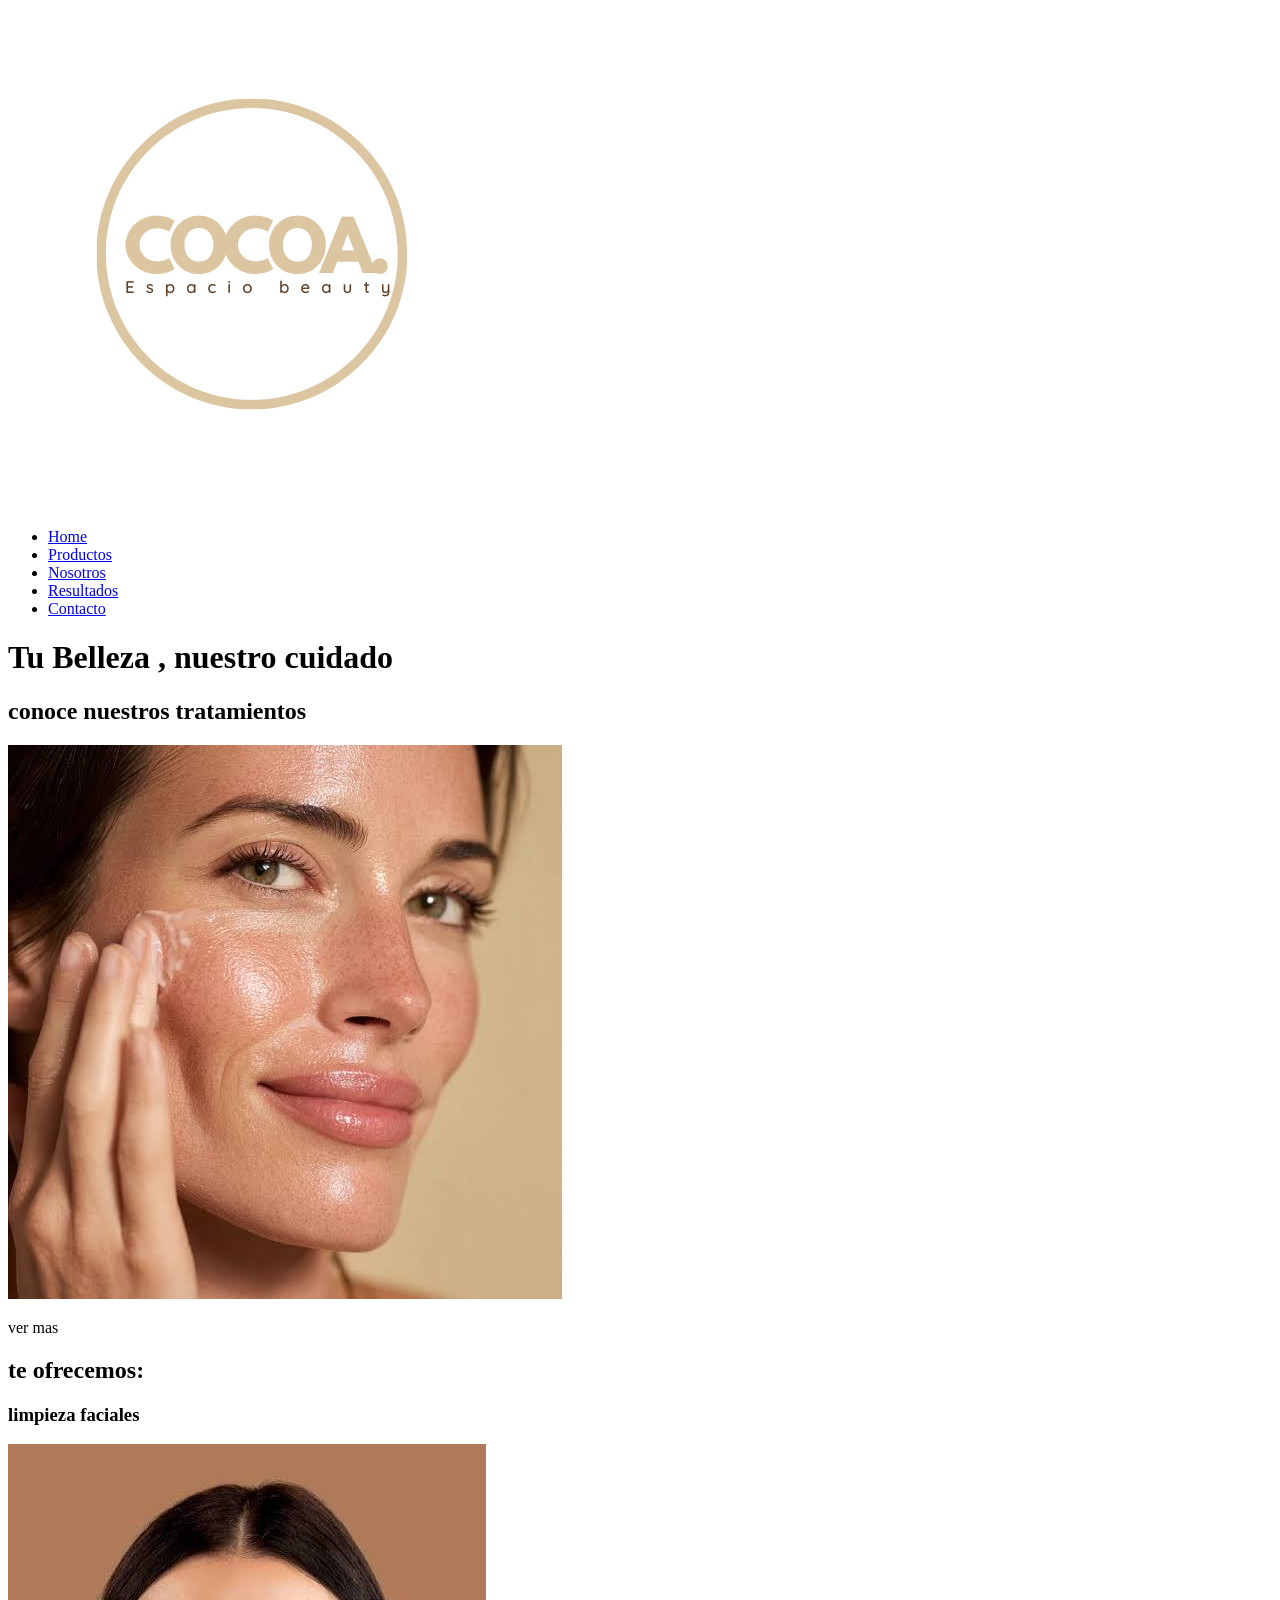
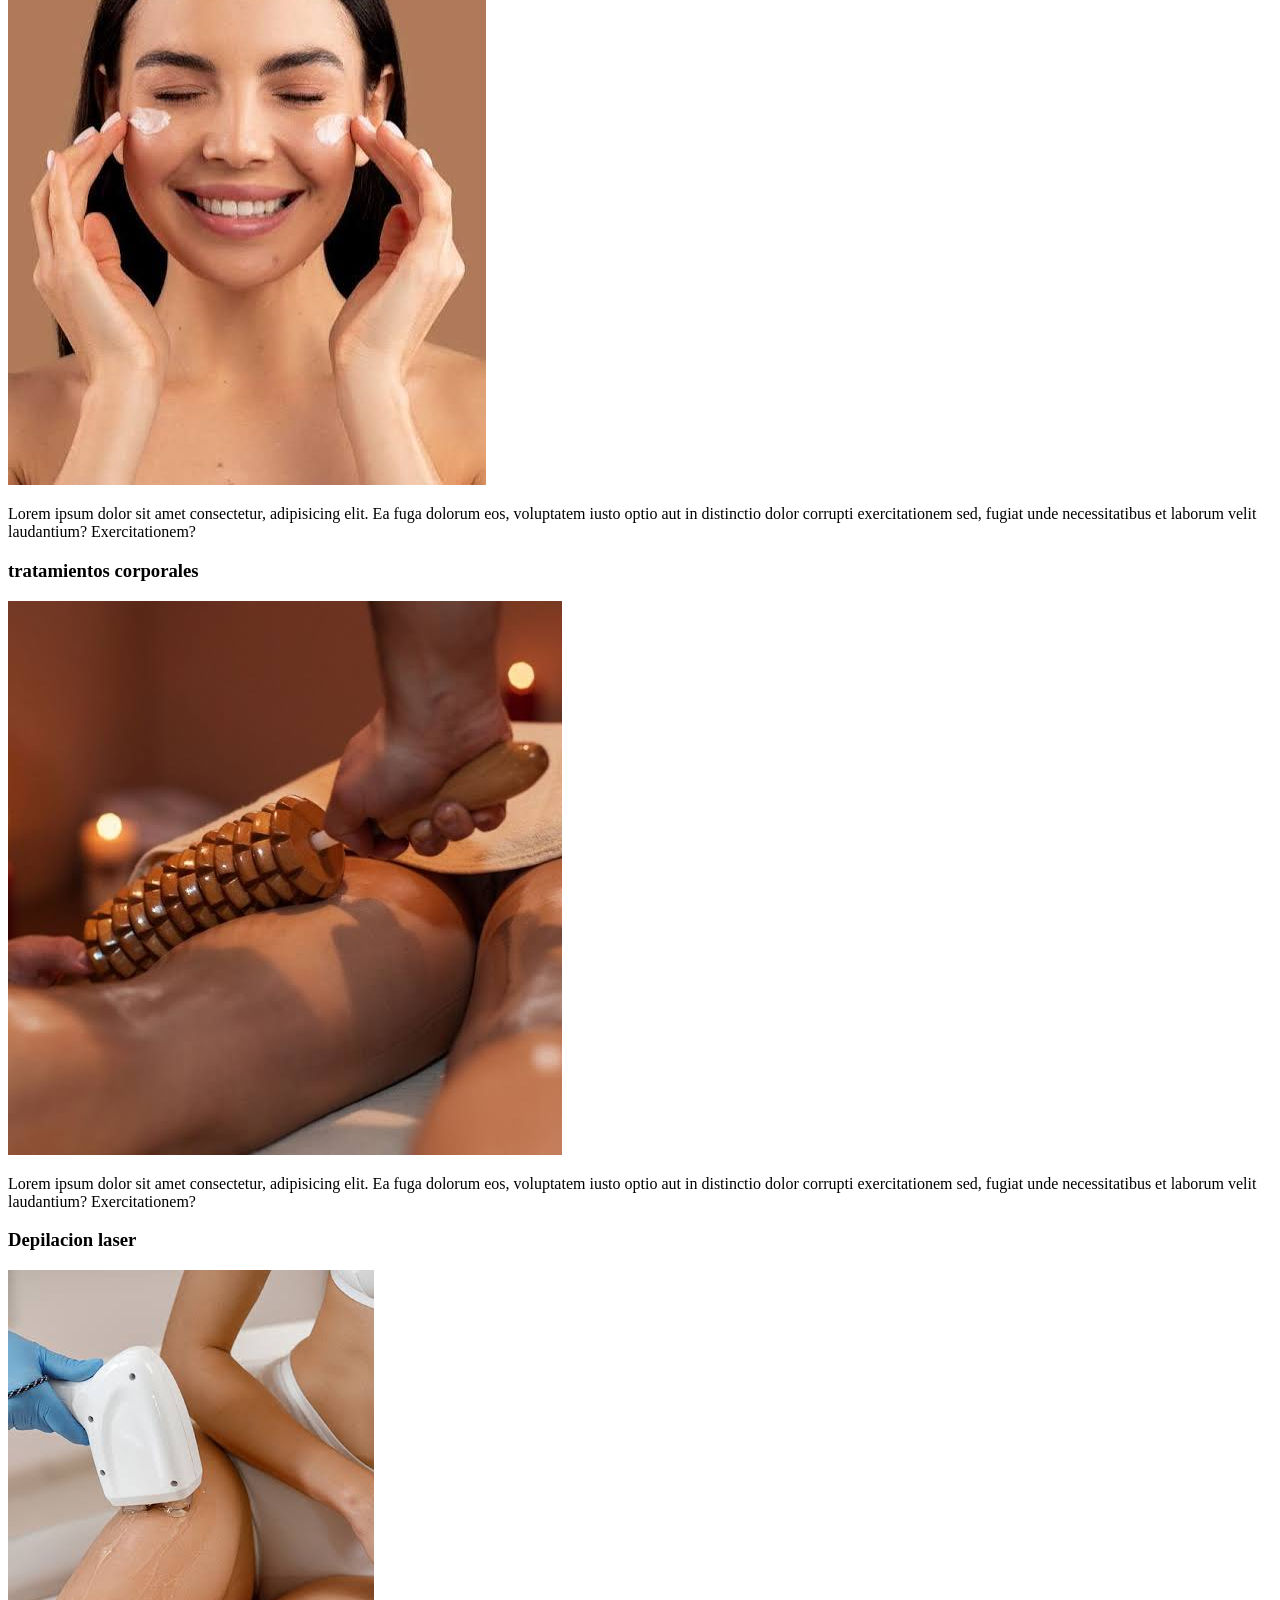
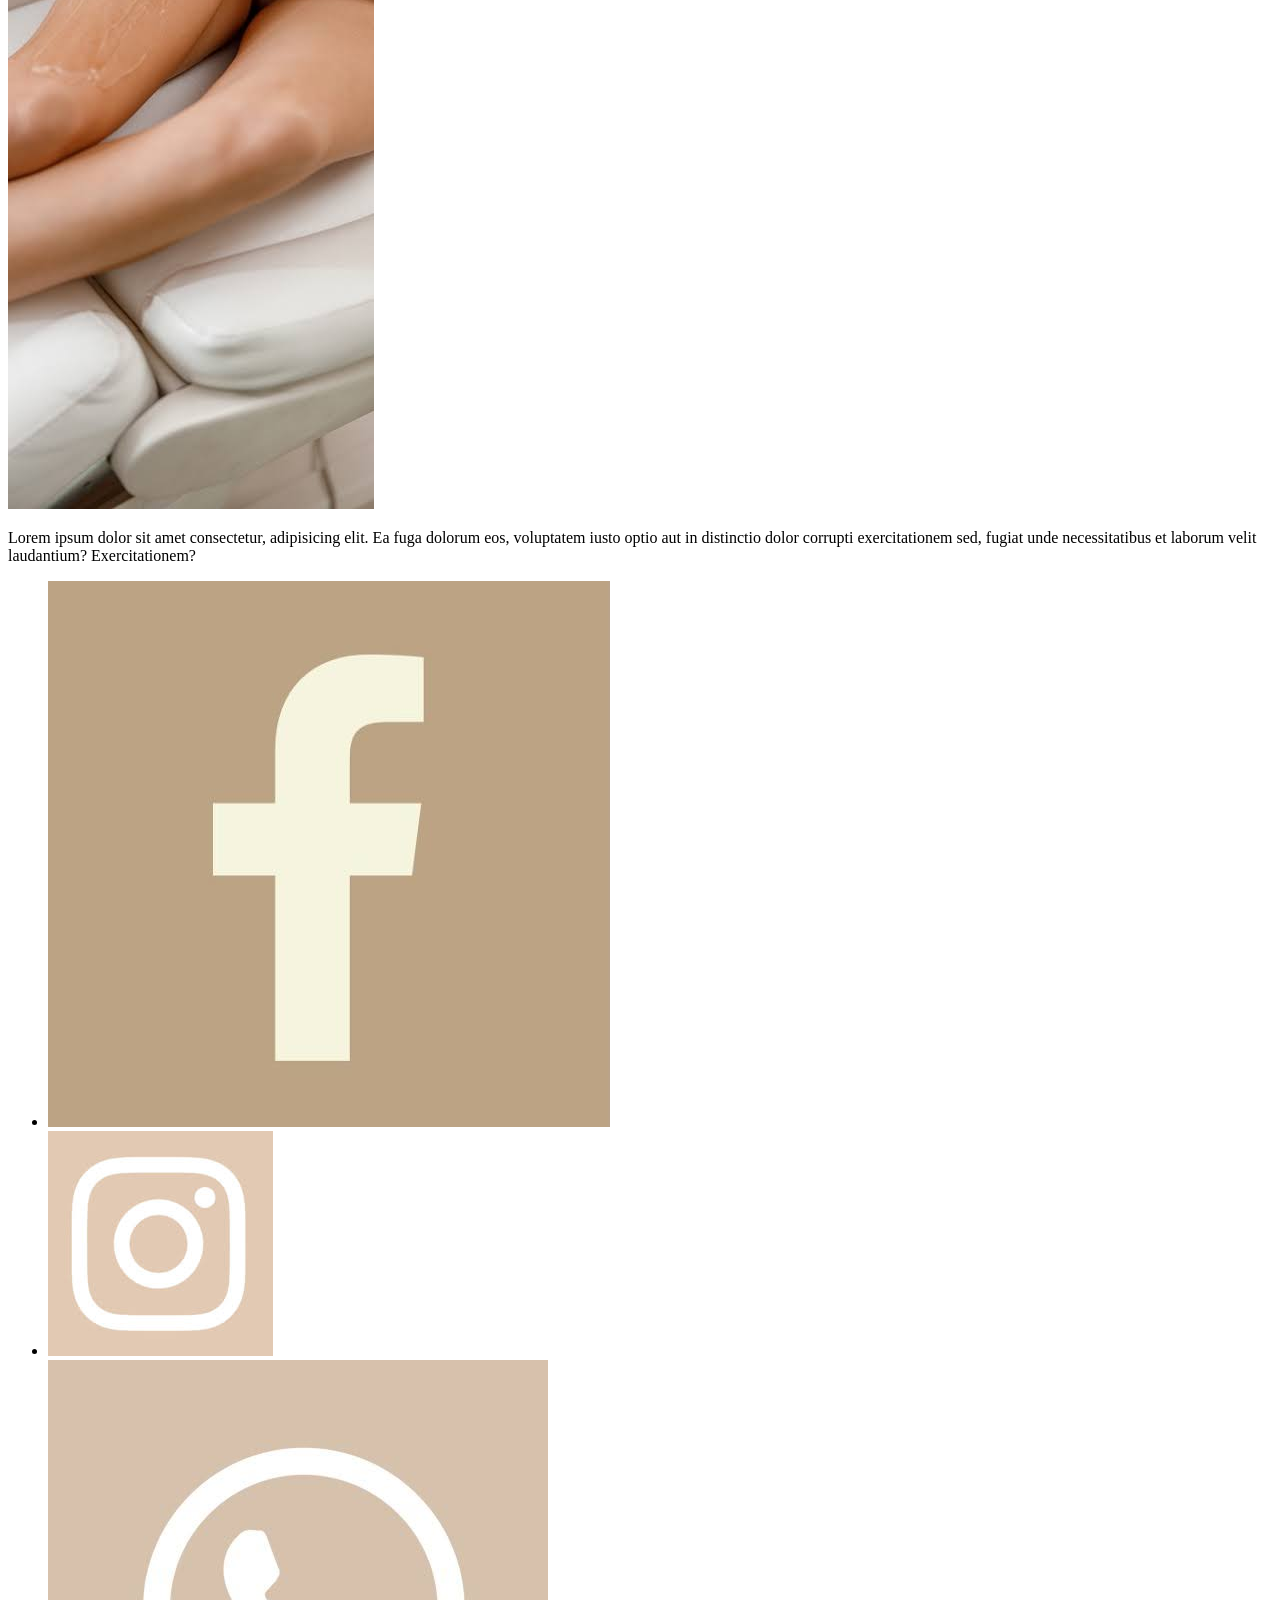
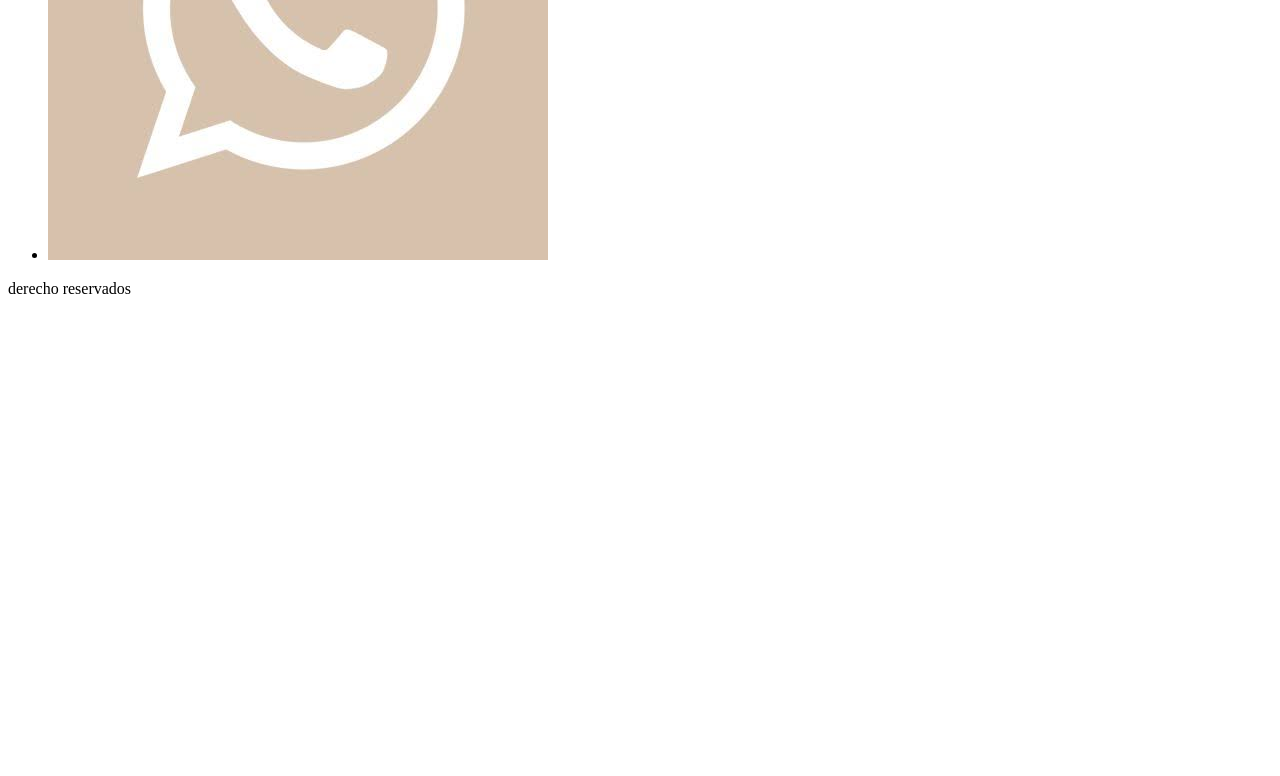
==== index.html @ 73ddf70e "Add files via upload" ====
<!DOCTYPE html>
<html lang="es">

<head>
    <meta charset="UTF-8">
    <meta name="viewport" content="width=device-width, initial-scale=1.0">

    <title>Cocoa Beauty</title>
</head>

<body>
    <!..ENCABEZADO..>
        <HEader>
            <img src="./ASSETS/Black And White Aesthetic Minimalist Modern Simple Typography Coconut Cosmetics Logo.png"
                alt="logo de cocoa beauty " srcset="">

        </HEader>
        <nav>

            <ul>
                <li>
                    <a href="#">Home</a>
                </li>
                <li>
                    <a href="./Pages/productos.html">Productos</a>
                </li>
                <li>
                    <a href="./Pages/nosotros.html">Nosotros</a>
                </li>
                <li>
                    <a href="./Pages/resultados.html">Resultados</a>
                </li>
                <li>
                    <a href="./Pages/contacto.html">Contacto</a>
                </li>

            </ul>
        </nav>
        <!..CUERPO..>
            <MAin></MAin>
            <H1>Tu Belleza , nuestro cuidado</H1>
            <section></section>
            <h2>conoce nuestros tratamientos</h2>
            <img src="./ASSETS/facial.jfif" alt="facial">
            <p> ver mas </p>

            <section>

            </section>
            <h2> te ofrecemos: </h2>
            <article>
                <h3>limpieza faciales</h3>
                <img src="./ASSETS/tratamiento facial.jfif" alt="tratamiento facial">
                <p>Lorem ipsum dolor sit amet consectetur, adipisicing elit. Ea fuga dolorum eos, voluptatem iusto optio
                    aut in distinctio dolor corrupti exercitationem sed, fugiat unde necessitatibus et laborum velit
                    laudantium? Exercitationem?</p>
            </article>
            <h3>tratamientos corporales</h3>
            <img src="./ASSETS/madero.jfif" alt="Maderoterapia">
            <p>Lorem ipsum dolor sit amet consectetur, adipisicing elit. Ea fuga dolorum eos, voluptatem iusto optio aut
                in distinctio dolor corrupti exercitationem sed, fugiat unde necessitatibus et laborum velit laudantium?
                Exercitationem?</p>
            <article>
                <h3>Depilacion laser</h3>
                <img src="./ASSETS/depilacion.jfif" alt="">
                <p>Lorem ipsum dolor sit amet consectetur, adipisicing elit. Ea fuga dolorum eos, voluptatem iusto optio
                    aut in distinctio dolor corrupti exercitationem sed, fugiat unde necessitatibus et laborum velit
                    laudantium? Exercitationem?</p>
            </article>

            <article>

            </article>
            <section>

            </section>


            <!..PIE DE PAGINA..>
                <FOOter>
                    <ul>
                        <li>
                            <a href="https://www.facebook.com/p/Cocoa-espacio-beauty-100088062690036/"
                                target="_blank"><img src="./ASSETS/facebook logo.jfif" alt="logo de facebook"></a>
                        </li>
                        <li>
                            <a href="https://www.instagram.com/cocoabeautyba/" target="_blank"><img
                                    src="./ASSETS/INSTAGRAM.jfif" alt="logo de instagram"></a>
                        </li>
                        <li>
                            <a href="https://api.whatsapp.com/send/?phone=541123953295&text=%C2%A1Hola%21+vi+tu+p%C3%A1gina+de+AgendaPro+y+me+gustar%C3%ADa+resolver+algunas+dudas&type=phone_number&app_absent=0"
                                target="_blank"><img src="./ASSETS/WHATSAPP.jfif" alt="logo de whatsapp"></a>
                        </li>

                    </ul>
                    <p>derecho reservados</p>

                    <iframe
                        src="https://www.google.com/maps/embed?pb=!1m18!1m12!1m3!1d4644.755443790853!2d-58.39610878979705!3d-34.595611823129545!2m3!1f0!2f0!3f0!3m2!1i1024!2i768!4f13.1!3m3!1m2!1s0x95bcb50823088ec7%3A0x345effcb5f6a7fc6!2sCocoa%20espacio%20beauty!5e0!3m2!1ses!2sar!4v1793889601409!5m2!1ses!2sar"
                        width="600" height="450" style="border:0;" allowfullscreen="" loading="lazy"
                        referrerpolicy="strict-origin-when-cross-origin"></iframe>
                </FOOter>
</body>

</html>
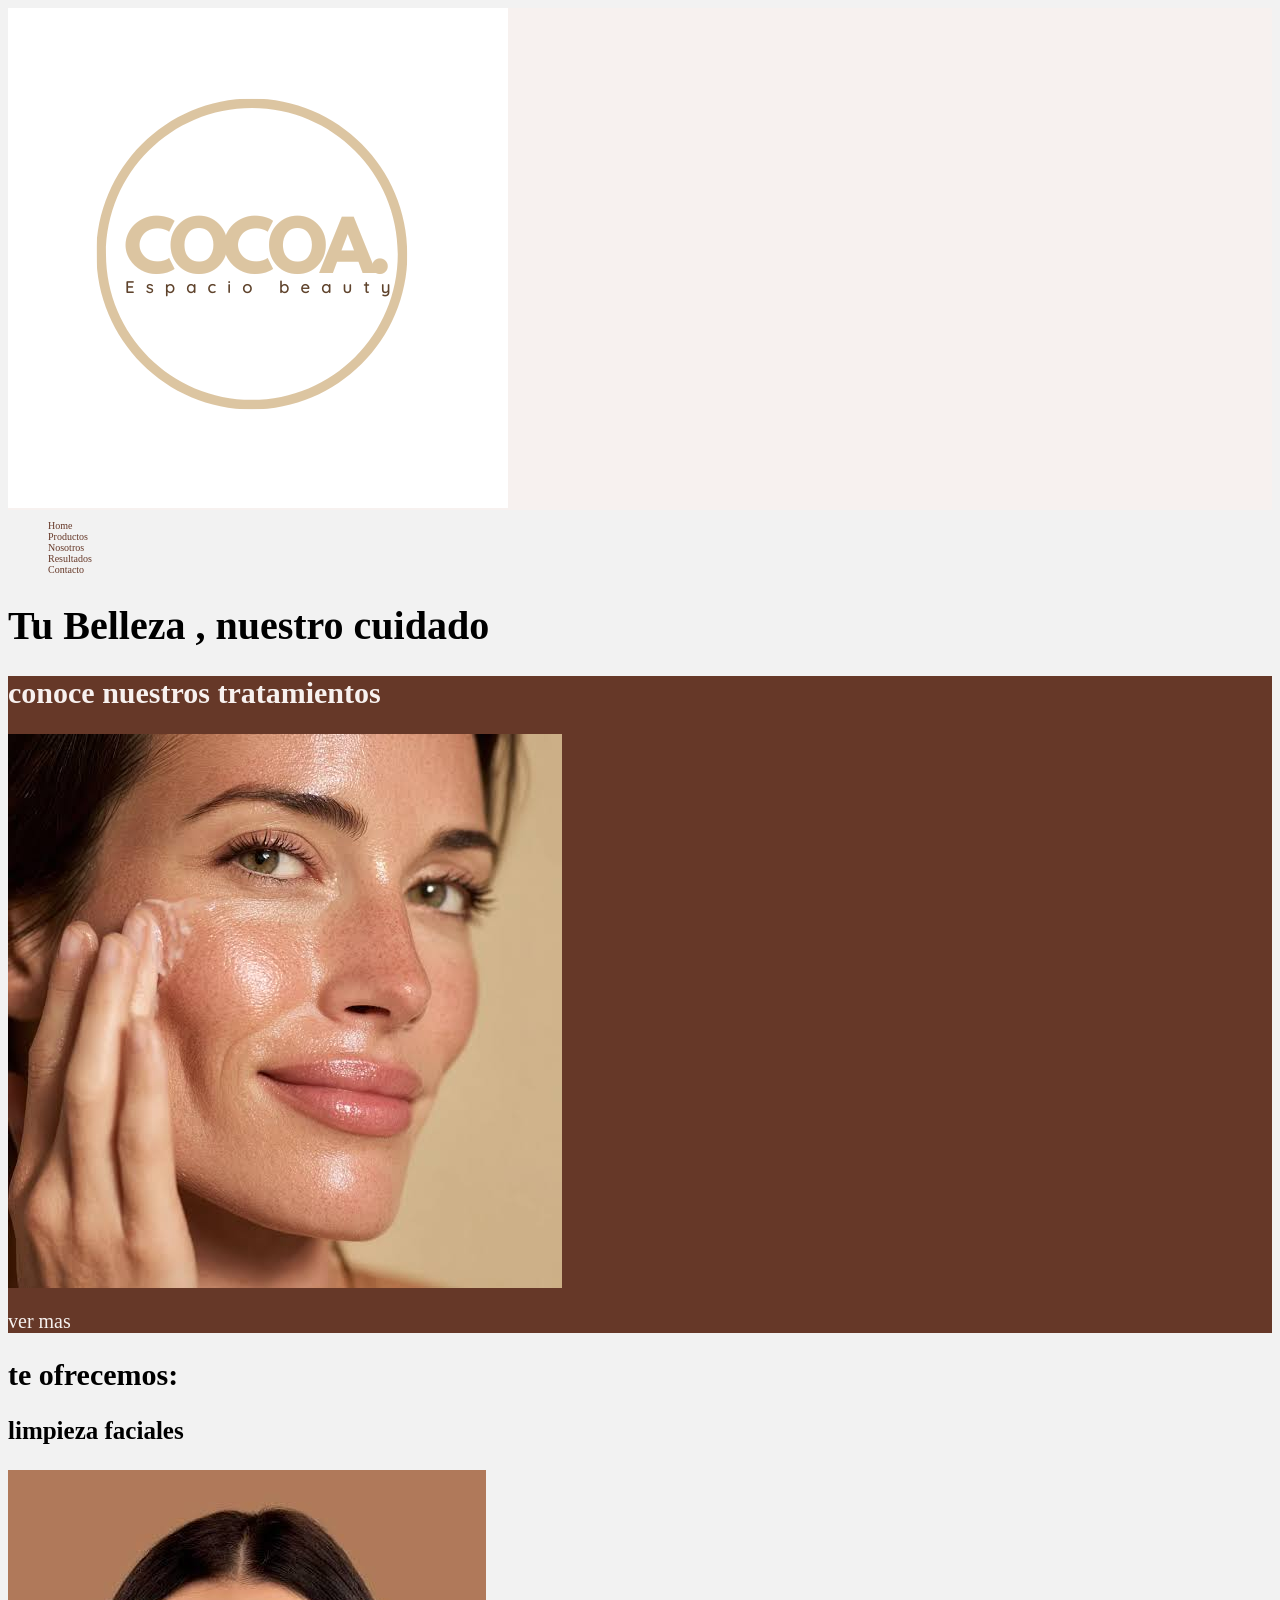
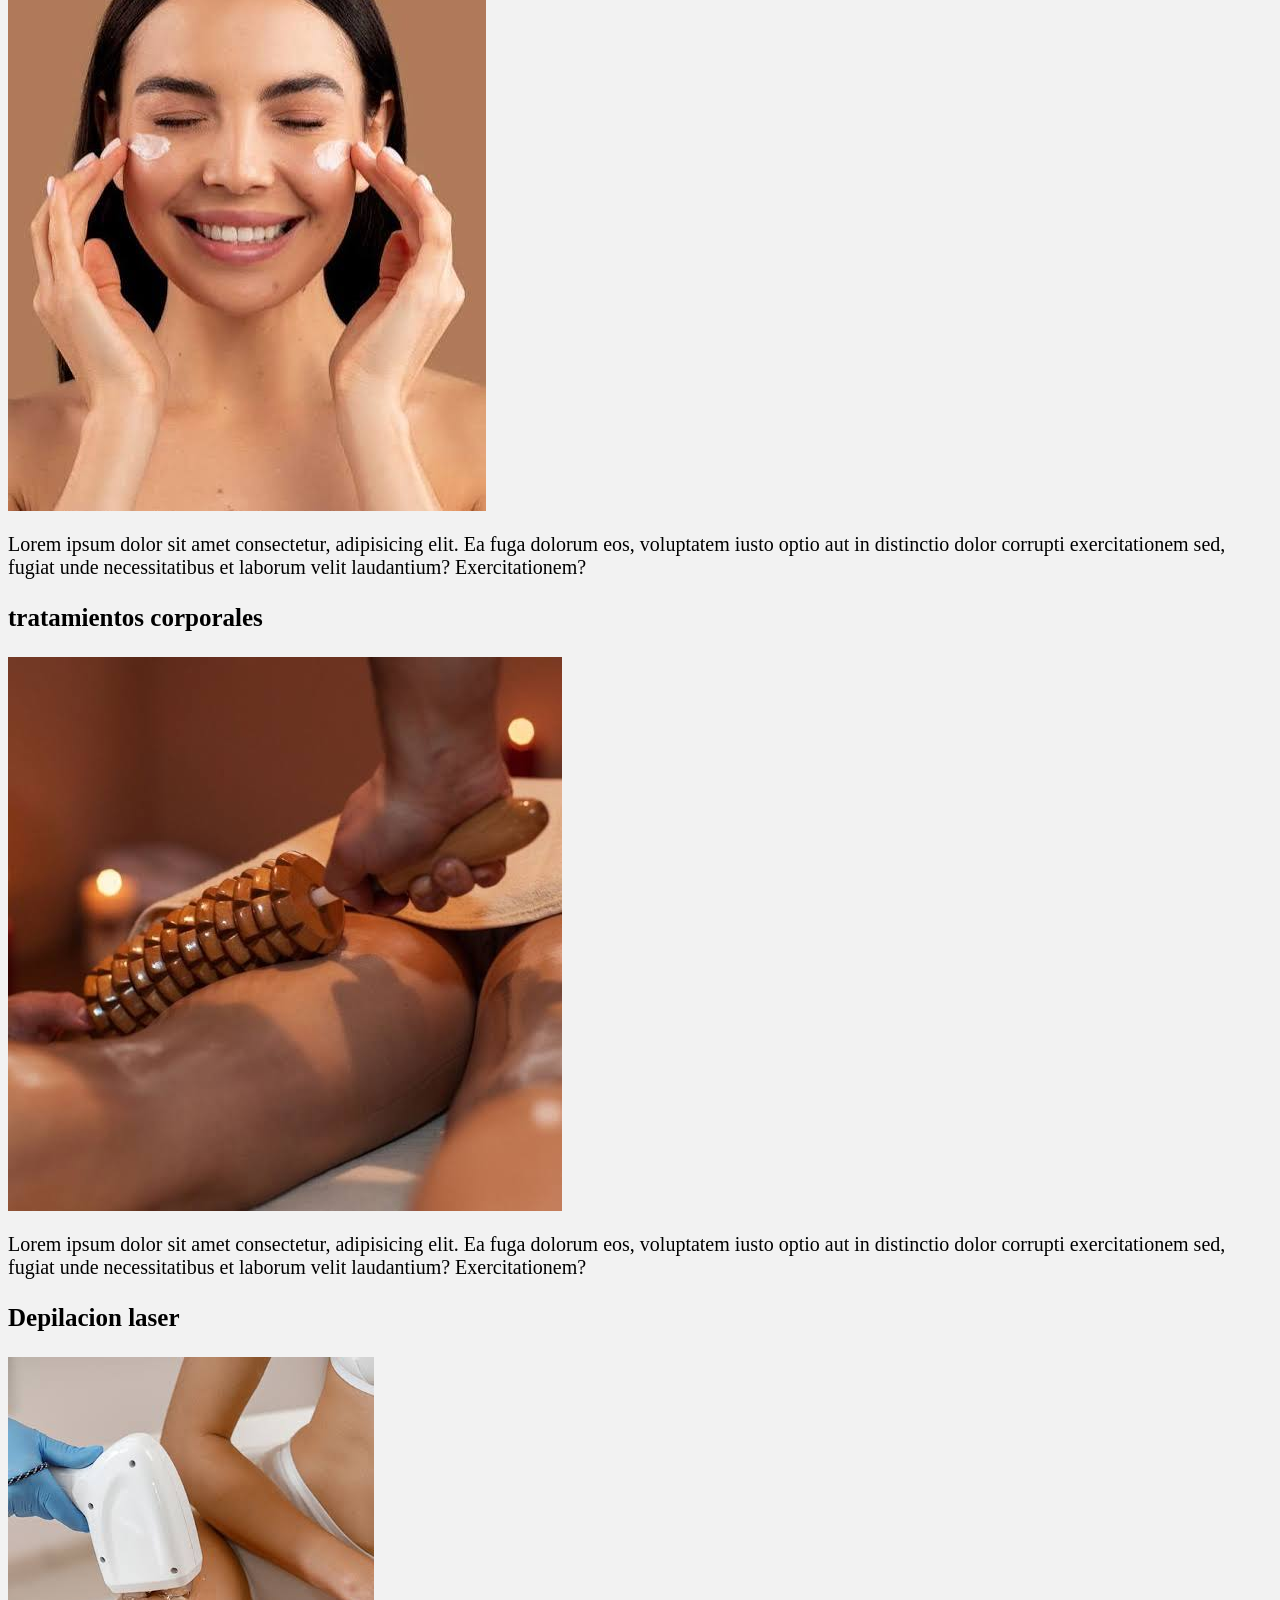
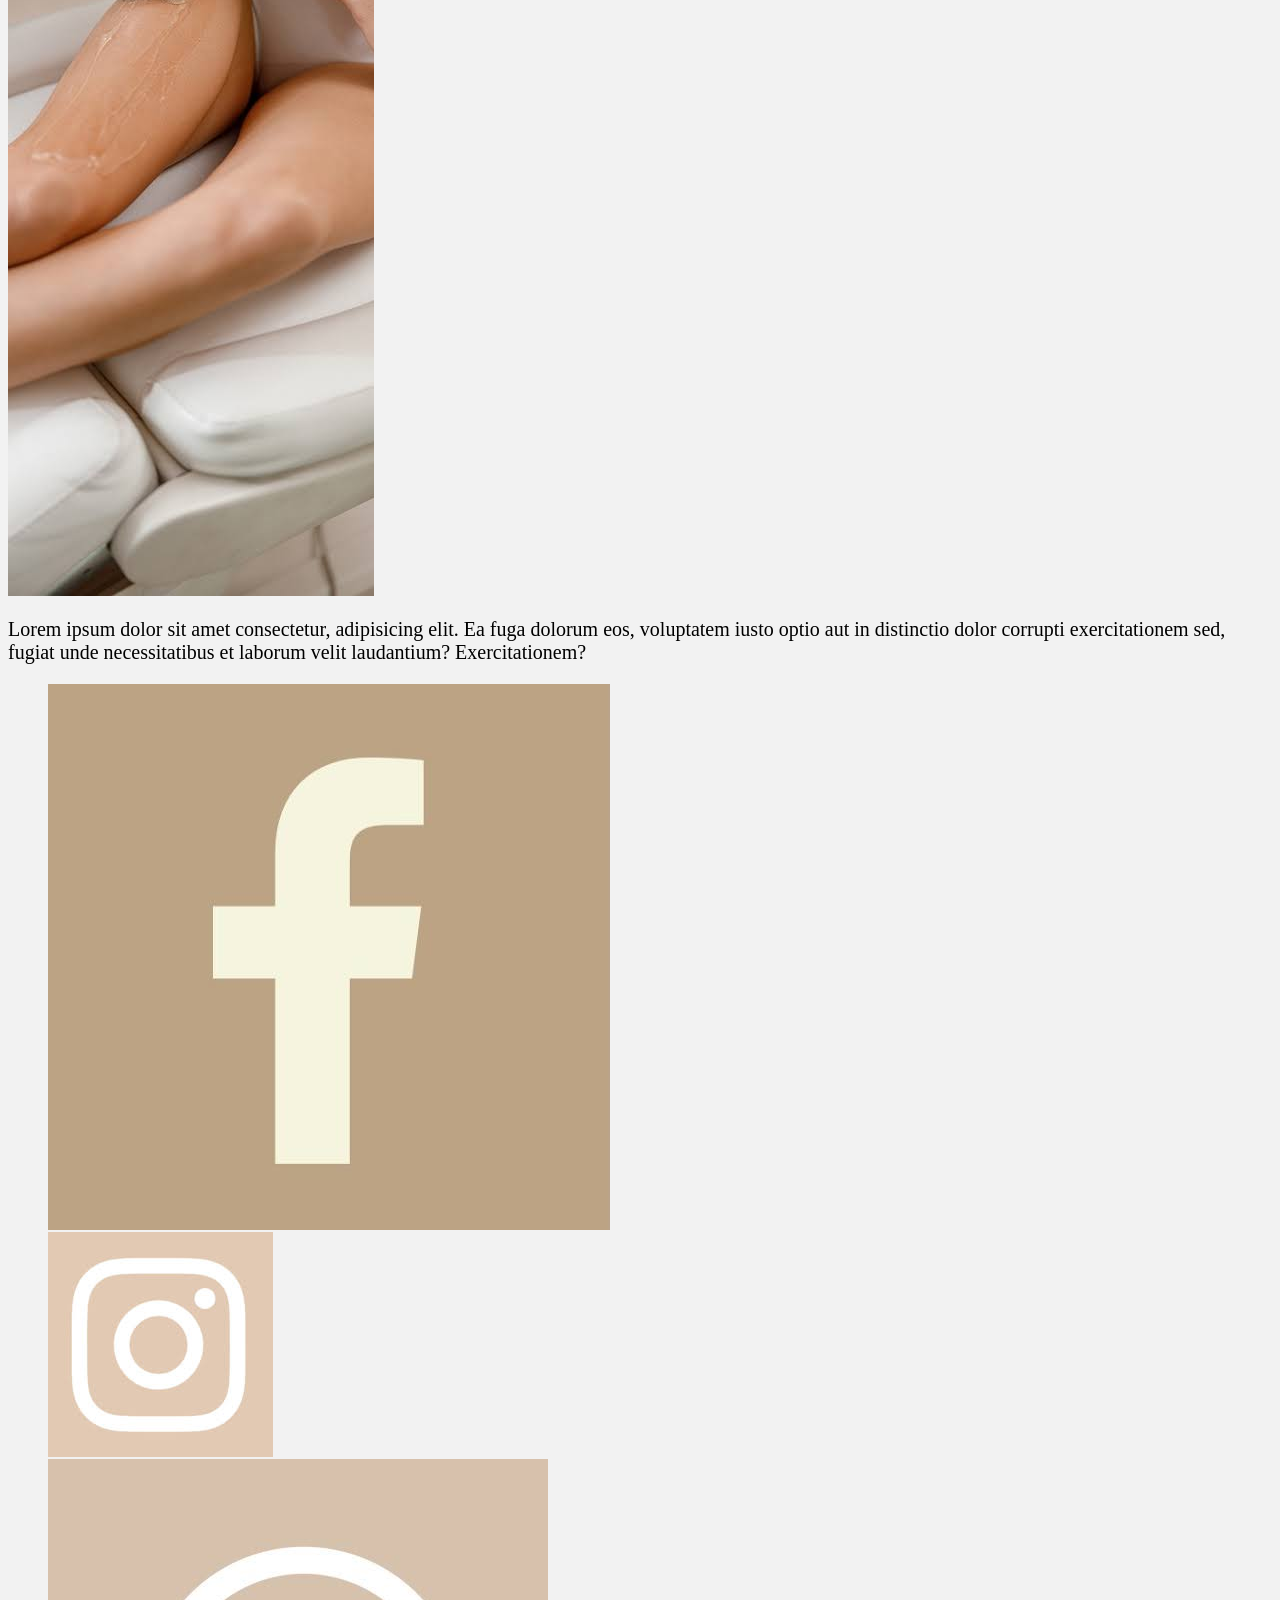
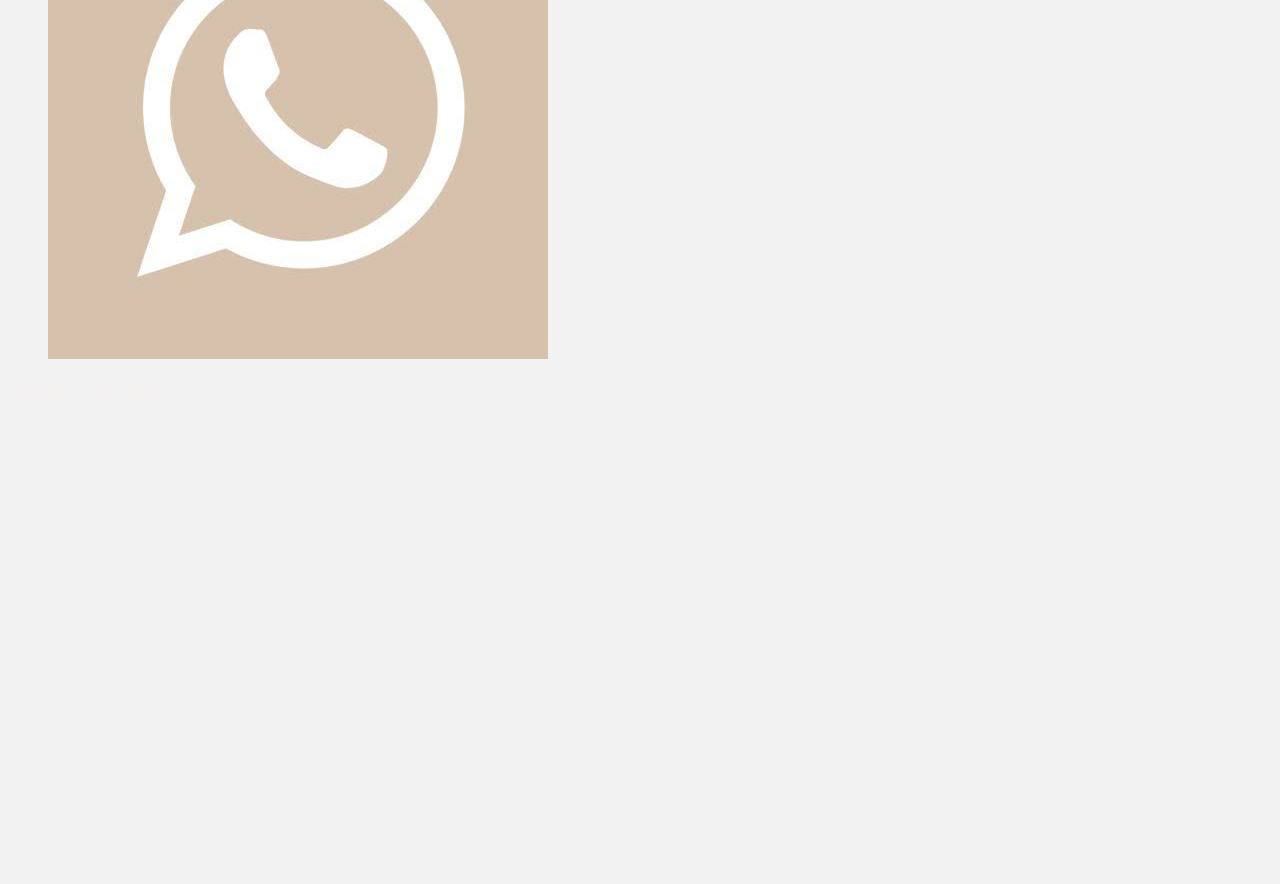
==== commit e7a007bd: "Add files via upload" ====
--- a/index.html
+++ b/index.html
@@ -4,7 +4,7 @@
 <head>
     <meta charset="UTF-8">
     <meta name="viewport" content="width=device-width, initial-scale=1.0">
-
+    <link rel="stylesheet" href="./styles/styles.css">
     <title>Cocoa Beauty</title>
 </head>
 
@@ -39,12 +39,13 @@
         <!..CUERPO..>
             <MAin></MAin>
             <H1>Tu Belleza , nuestro cuidado</H1>
-            <section></section>
-            <h2>conoce nuestros tratamientos</h2>
-            <img src="./ASSETS/facial.jfif" alt="facial">
-            <p> ver mas </p>
+            <section class="sectionimpar">
 
-            <section>
+                <h2>conoce nuestros tratamientos</h2>
+                <img src="./ASSETS/facial.jfif" alt="facial">
+                <p> ver mas </p>
+            </section>
+
 
             </section>
             <h2> te ofrecemos: </h2>
--- a/styles/styles.css
+++ b/styles/styles.css
@@ -0,0 +1,84 @@
+@import url('https://fonts.googleapis.com/css2?family=Playfair+Display:ital,wght@0,400..900;1,400..900&family=Playwrite+IT+Trad:wght@100..400&display=swap');
+
+html {
+    font-size: 62.5%;
+
+}
+
+body {
+
+
+    background-color: #F2F2F2;
+
+}
+
+/* cambio de color de fondo */
+header {
+    background-color: #f7f1ef;
+
+}
+
+    {
+    h1,
+    h2,
+    h3,
+    h4,
+    h5,
+    h6
+    /* agregar tipografia*/
+    font-family: "Playfair Display" sans-serif;
+    list-style: none;
+
+}
+
+h1 {
+    font-size: 4rem;
+
+}
+
+h2 {
+    font-size: 3rem;
+
+}
+
+h3 {
+    font-size: 2.5rem;
+
+}
+
+ul {
+    /* cambiar bullets de la lista*/
+    list-style: none;
+}
+
+a {
+
+    color: #663828;
+    text-decoration: none;
+    font-family: "Playwrite IT Trad" sans-serif font-size: 2rem;
+
+}
+
+p {
+    font-family: "Playwrite IT Trad" sans-serif;
+    font-size: 2rem;
+}
+
+main {
+
+    background-color: #f7f1ef;
+    color: #A67153;
+}
+
+.sectionimpar {
+    background-color: #663828;
+    color: #f7f1ef;
+
+}
+
+footer {
+    background-color: #F2F2F2;
+    color: #f7f1ef;
+
+
+}
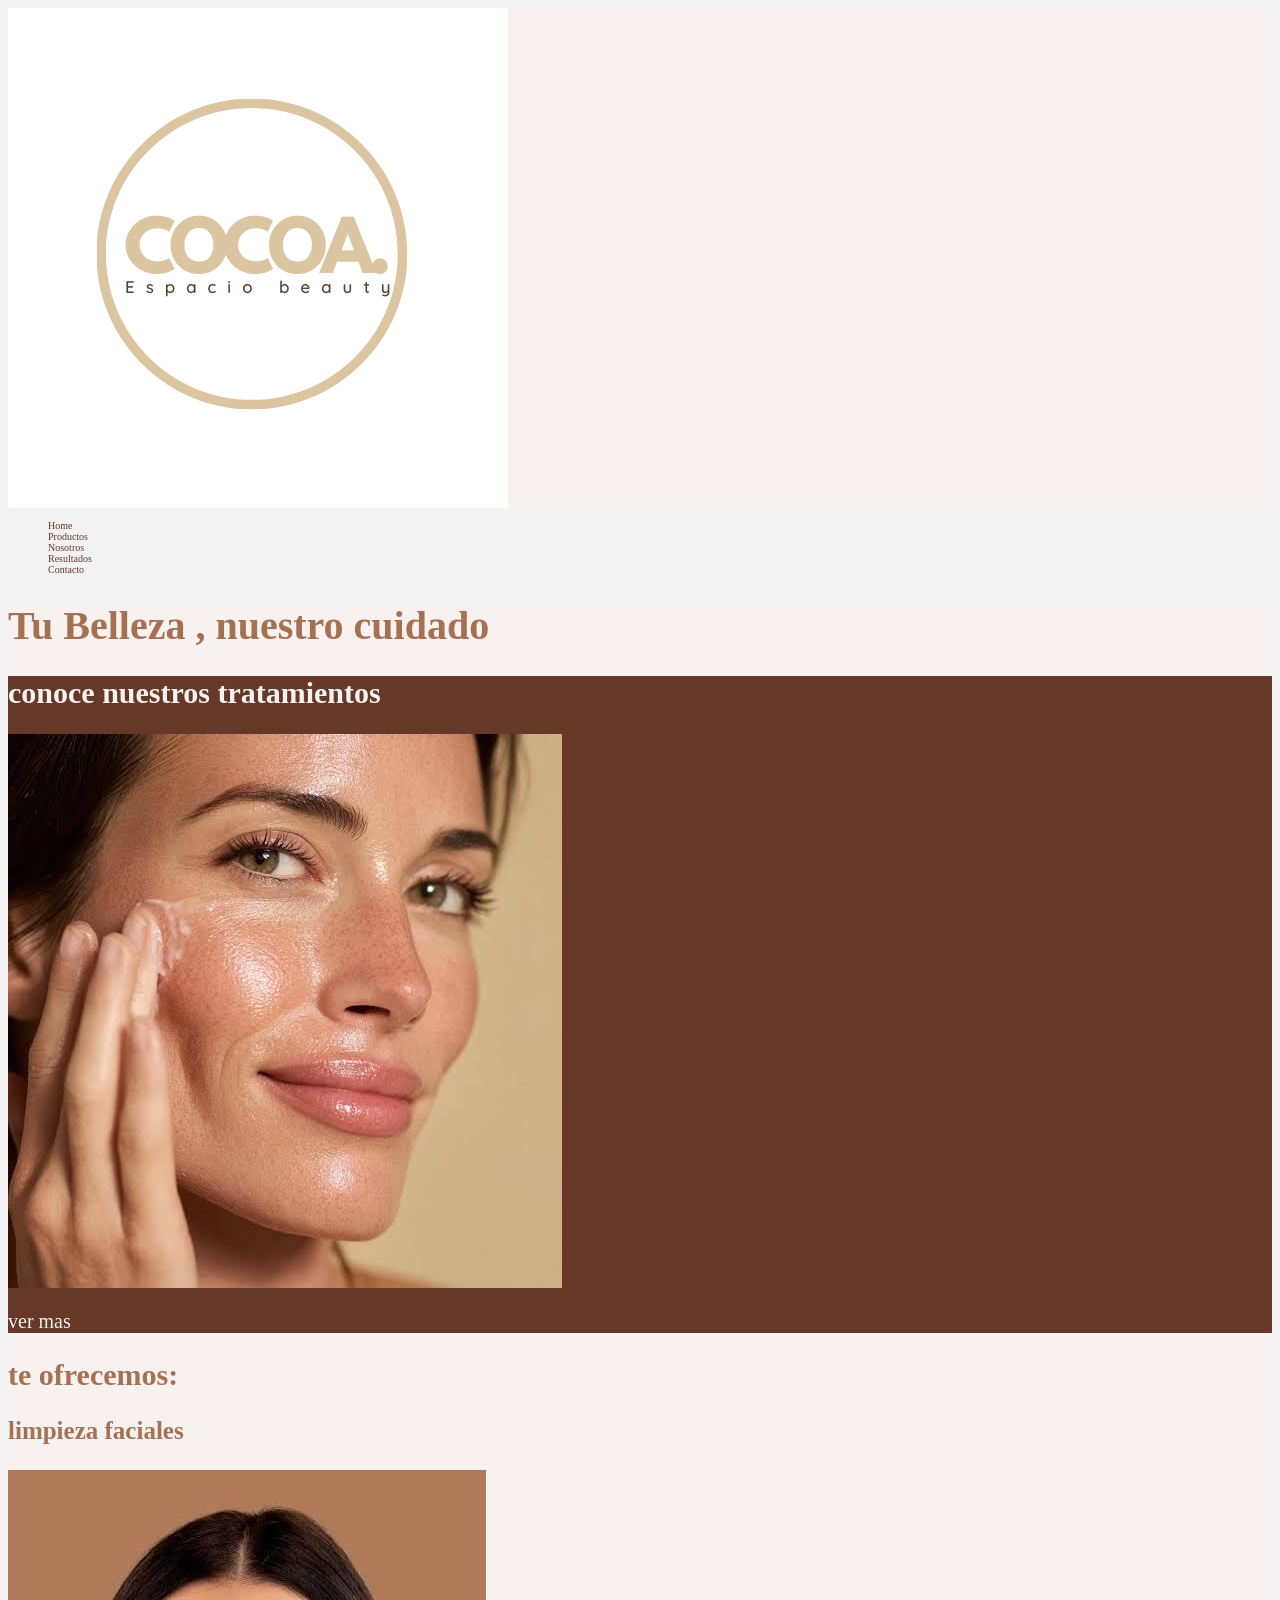
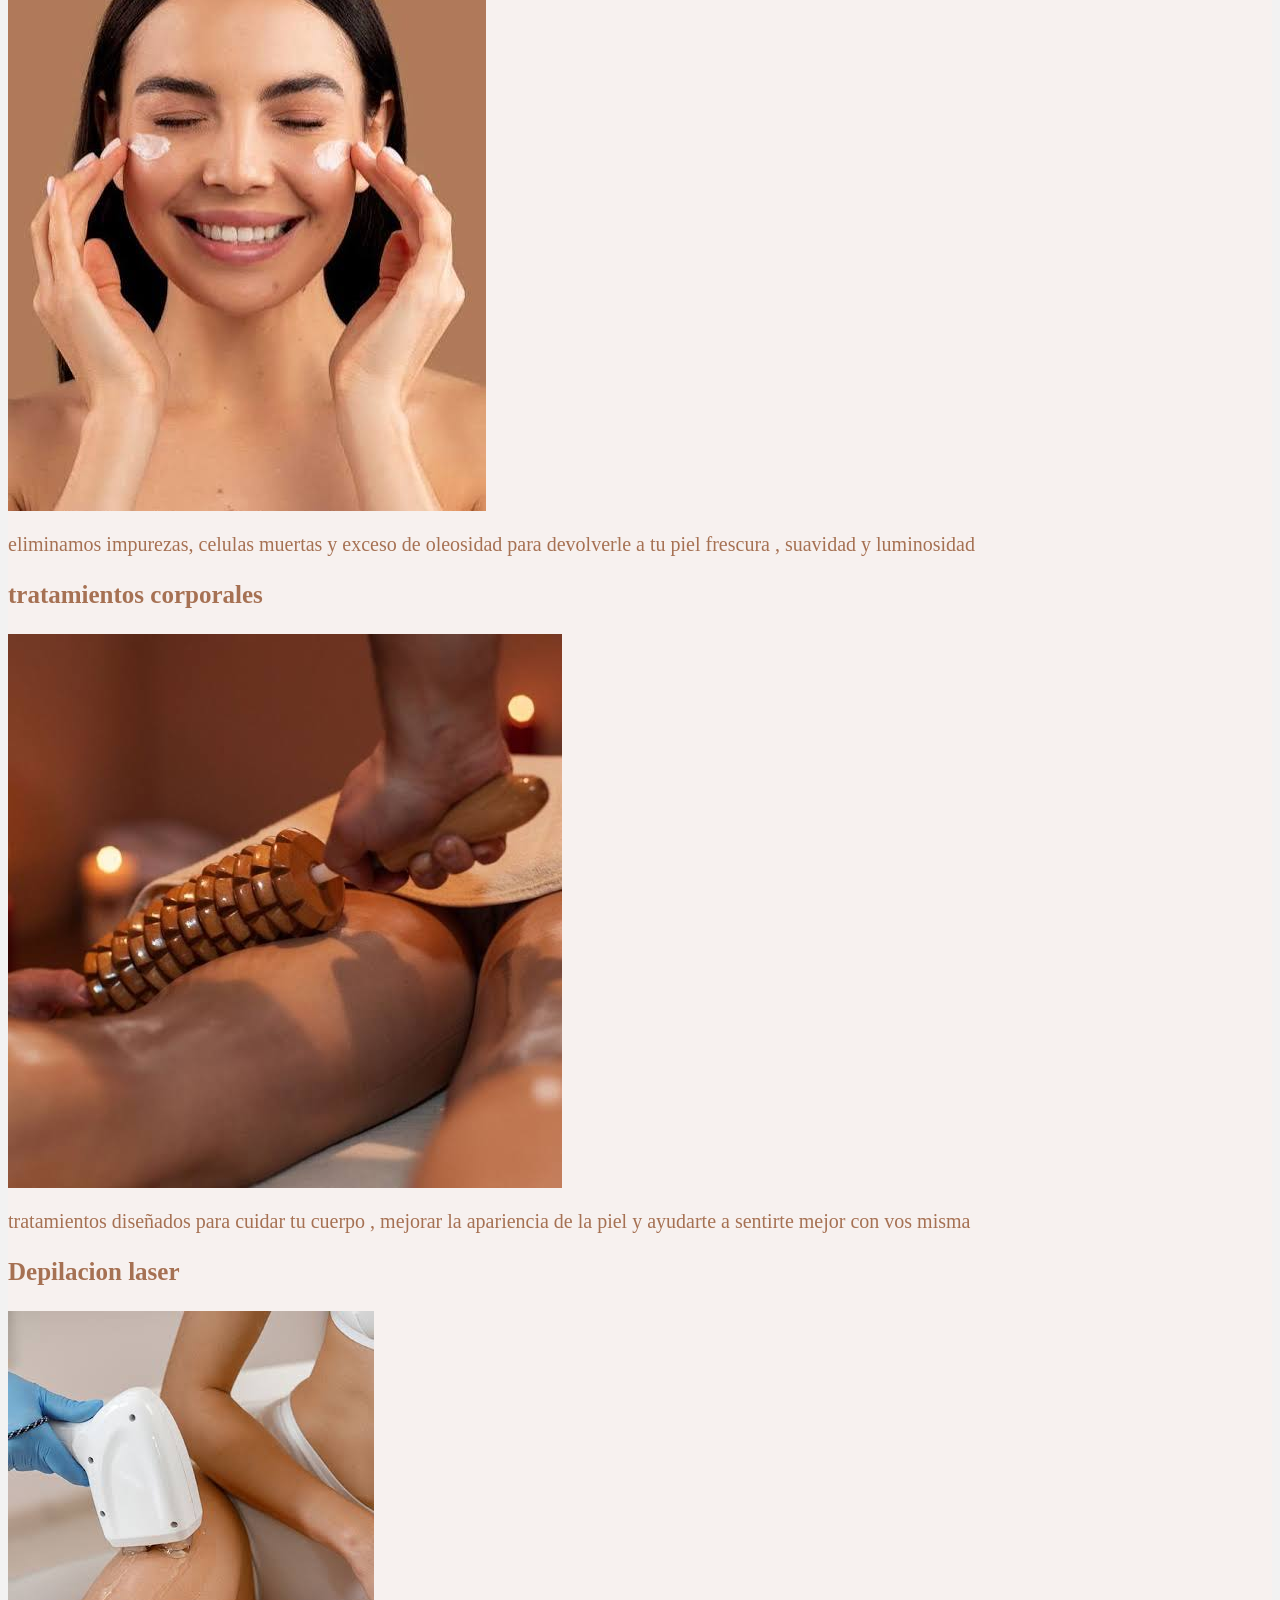
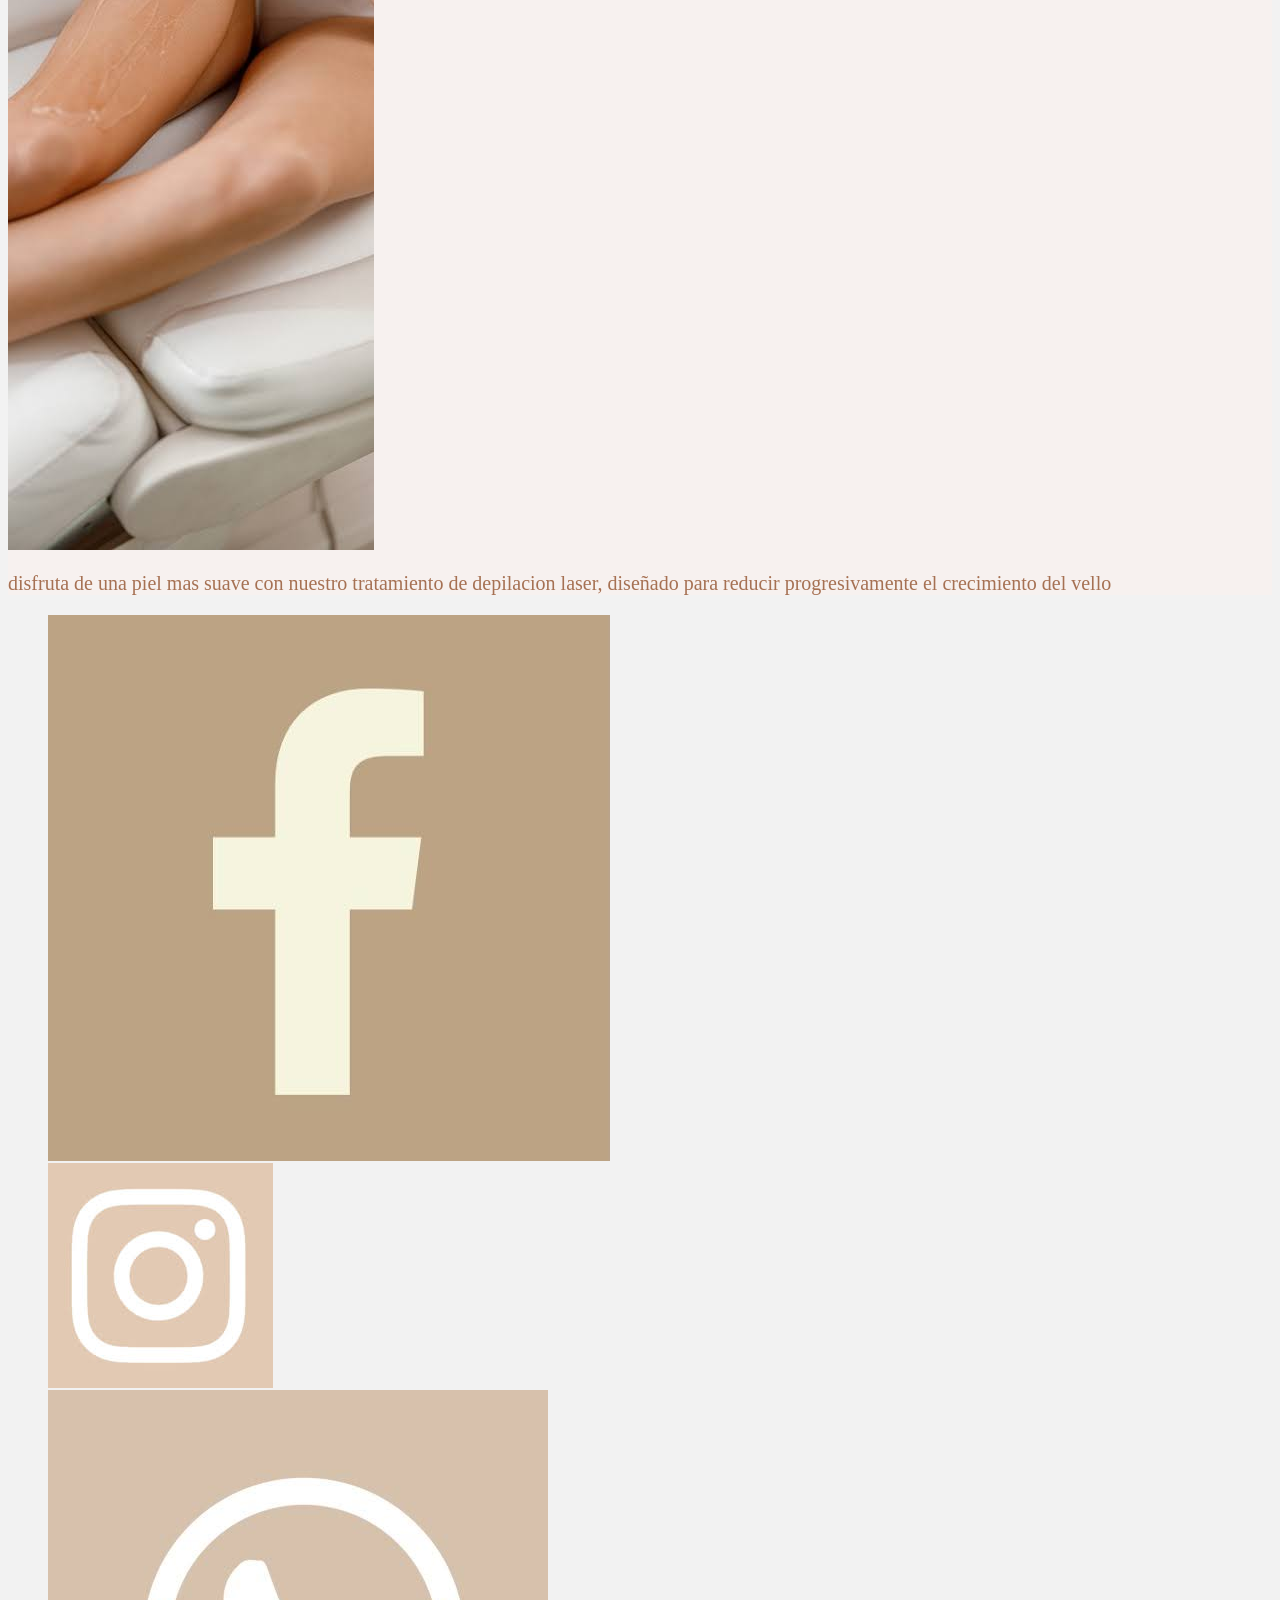
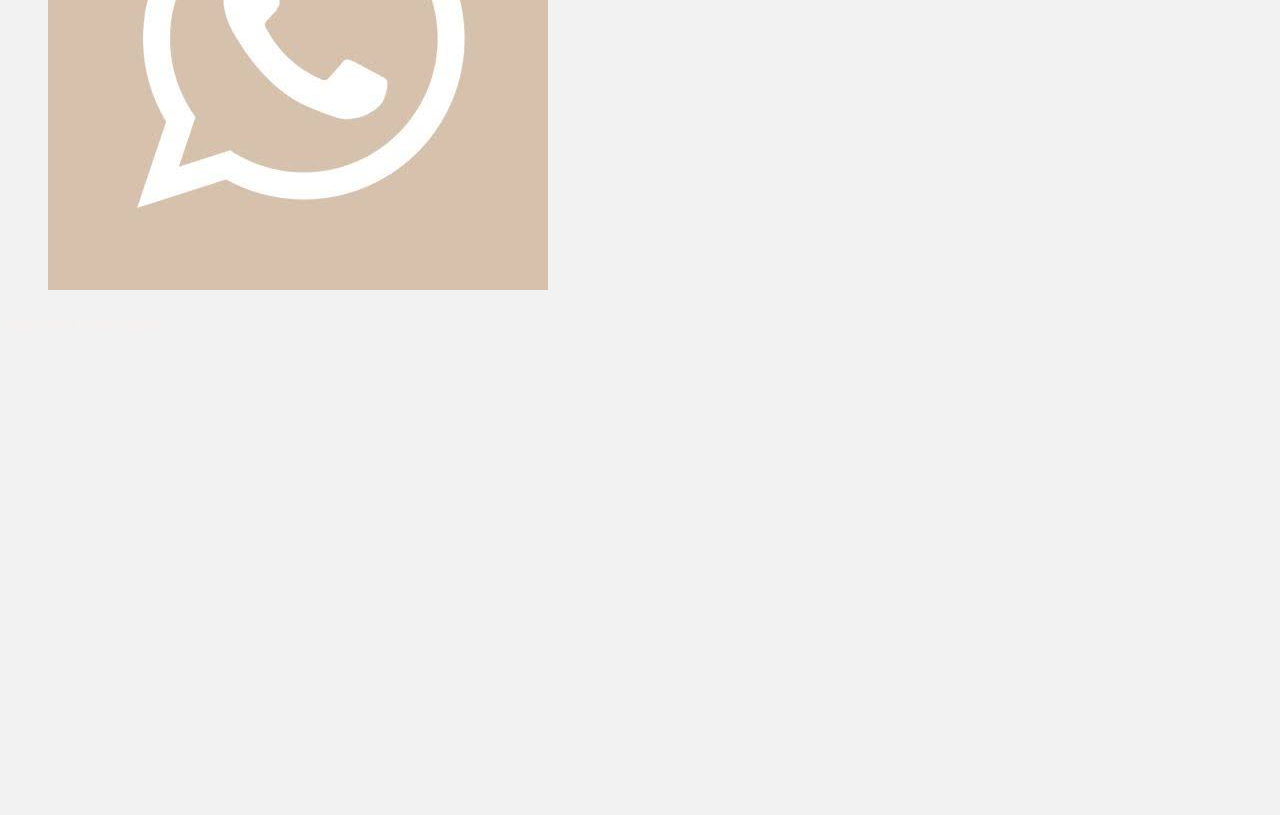
==== commit 032396d9: "actualizaciones proyecto cocoa beauty" ====
--- a/index.html
+++ b/index.html
@@ -37,45 +37,37 @@
             </ul>
         </nav>
         <!..CUERPO..>
-            <MAin></MAin>
-            <H1>Tu Belleza , nuestro cuidado</H1>
-            <section class="sectionimpar">
+            <main>
+                <H1>Tu Belleza , nuestro cuidado</H1>
+                <section class="sectionimpar">
 
-                <h2>conoce nuestros tratamientos</h2>
-                <img src="./ASSETS/facial.jfif" alt="facial">
-                <p> ver mas </p>
-            </section>
+                    <h2>conoce nuestros tratamientos</h2>
+                    <img src="./ASSETS/facial.jfif" alt="facial">
+                    <p> ver mas </p>
+                </section>
 
 
-            </section>
-            <h2> te ofrecemos: </h2>
-            <article>
-                <h3>limpieza faciales</h3>
-                <img src="./ASSETS/tratamiento facial.jfif" alt="tratamiento facial">
-                <p>Lorem ipsum dolor sit amet consectetur, adipisicing elit. Ea fuga dolorum eos, voluptatem iusto optio
-                    aut in distinctio dolor corrupti exercitationem sed, fugiat unde necessitatibus et laborum velit
-                    laudantium? Exercitationem?</p>
-            </article>
-            <h3>tratamientos corporales</h3>
-            <img src="./ASSETS/madero.jfif" alt="Maderoterapia">
-            <p>Lorem ipsum dolor sit amet consectetur, adipisicing elit. Ea fuga dolorum eos, voluptatem iusto optio aut
-                in distinctio dolor corrupti exercitationem sed, fugiat unde necessitatibus et laborum velit laudantium?
-                Exercitationem?</p>
-            <article>
-                <h3>Depilacion laser</h3>
-                <img src="./ASSETS/depilacion.jfif" alt="">
-                <p>Lorem ipsum dolor sit amet consectetur, adipisicing elit. Ea fuga dolorum eos, voluptatem iusto optio
-                    aut in distinctio dolor corrupti exercitationem sed, fugiat unde necessitatibus et laborum velit
-                    laudantium? Exercitationem?</p>
-            </article>
+                </section>
+                <h2> te ofrecemos: </h2>
+                <article>
+                    <h3>limpieza faciales</h3>
+                    <img src="./ASSETS/tratamiento facial.jfif" alt="tratamiento facial">
+                    <p>eliminamos impurezas, celulas muertas y exceso de oleosidad para devolverle a tu piel frescura ,
+                        suavidad y luminosidad </p>
+                </article>
+                <h3>tratamientos corporales</h3>
+                <img src="./ASSETS/madero.jfif" alt="Maderoterapia">
+                <p>tratamientos diseñados para cuidar tu cuerpo , mejorar la apariencia de la piel y ayudarte a sentirte
+                    mejor con vos misma</p>
+                <article>
+                    <h3>Depilacion laser</h3>
+                    <img src="./ASSETS/depilacion.jfif" alt="">
+                    <p>disfruta de una piel mas suave con nuestro tratamiento de depilacion laser, diseñado para reducir
+                        progresivamente el crecimiento del vello</p>
+                </article>
 
-            <article>
 
-            </article>
-            <section>
-
-            </section>
-
+            </main>
 
             <!..PIE DE PAGINA..>
                 <FOOter>
--- a/styles/styles.css
+++ b/styles/styles.css
@@ -80,5 +80,4 @@
     background-color: #F2F2F2;
     color: #f7f1ef;
 
-
 }
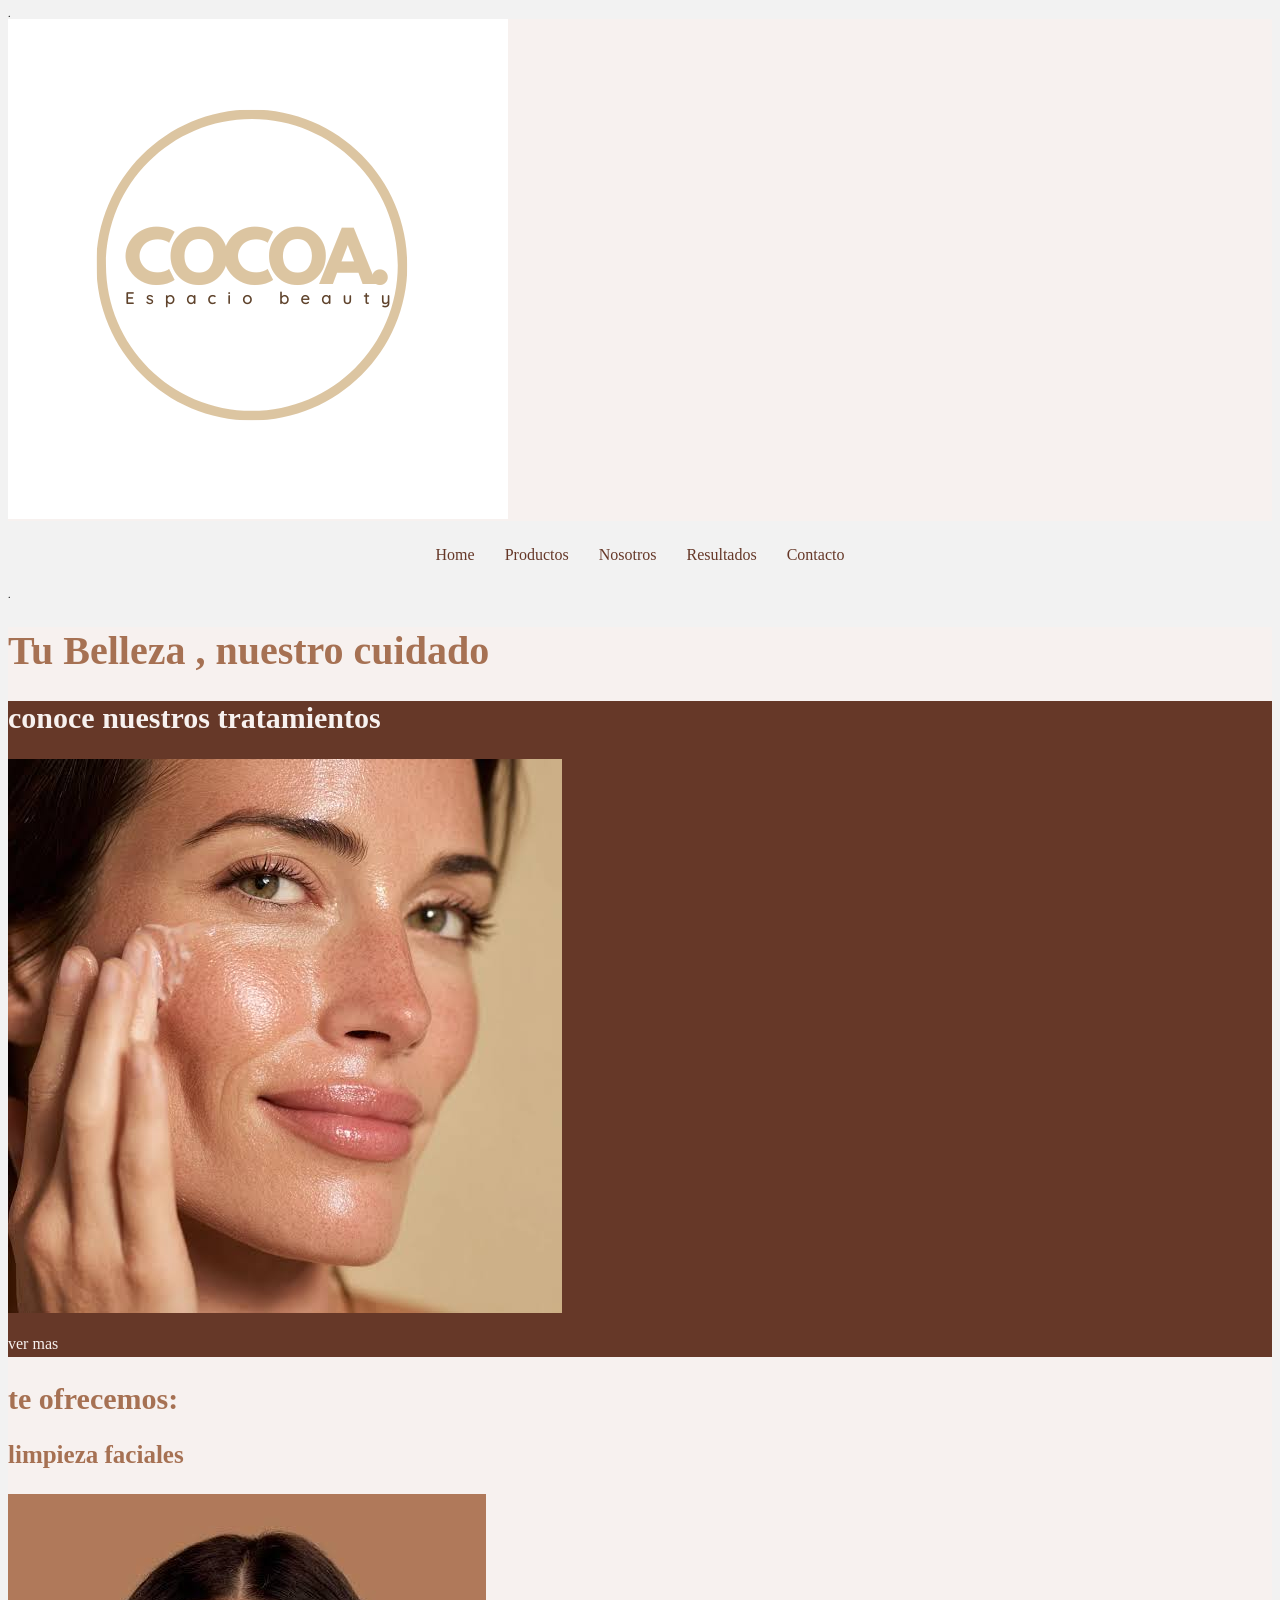
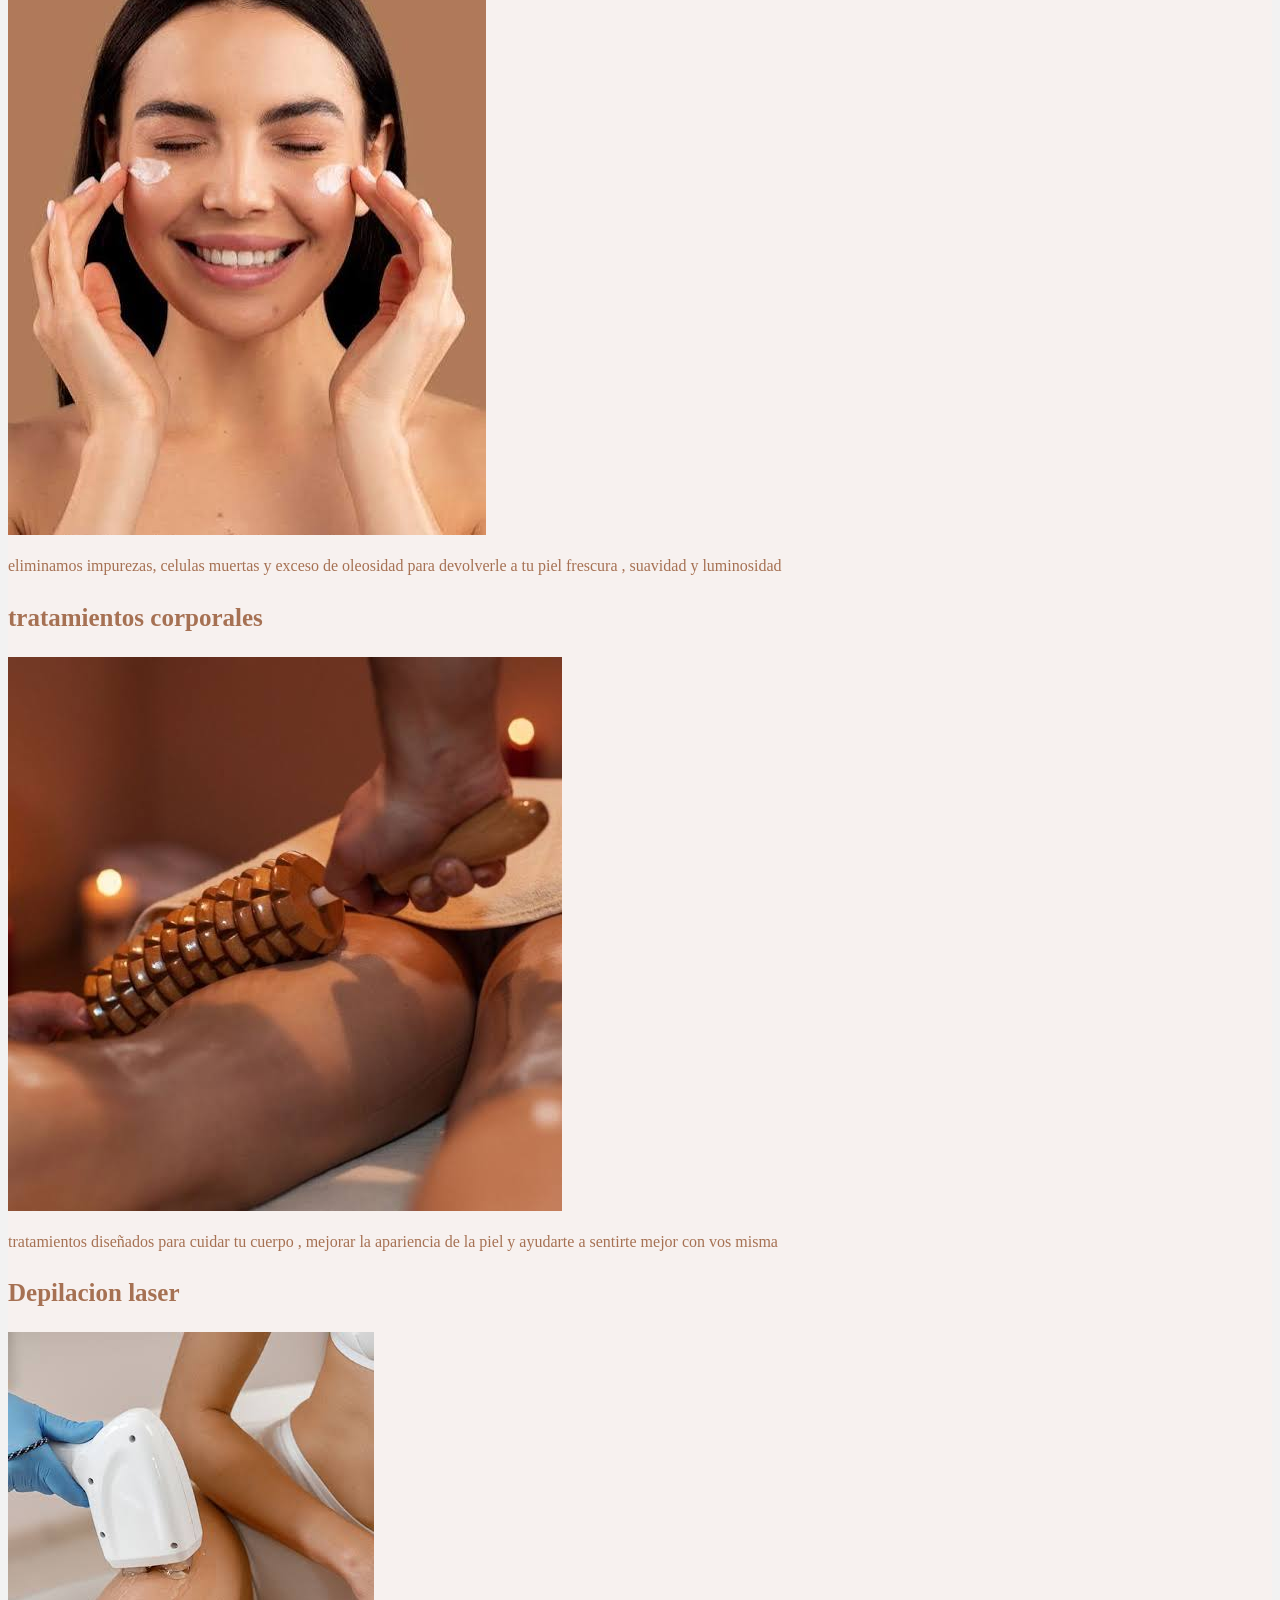
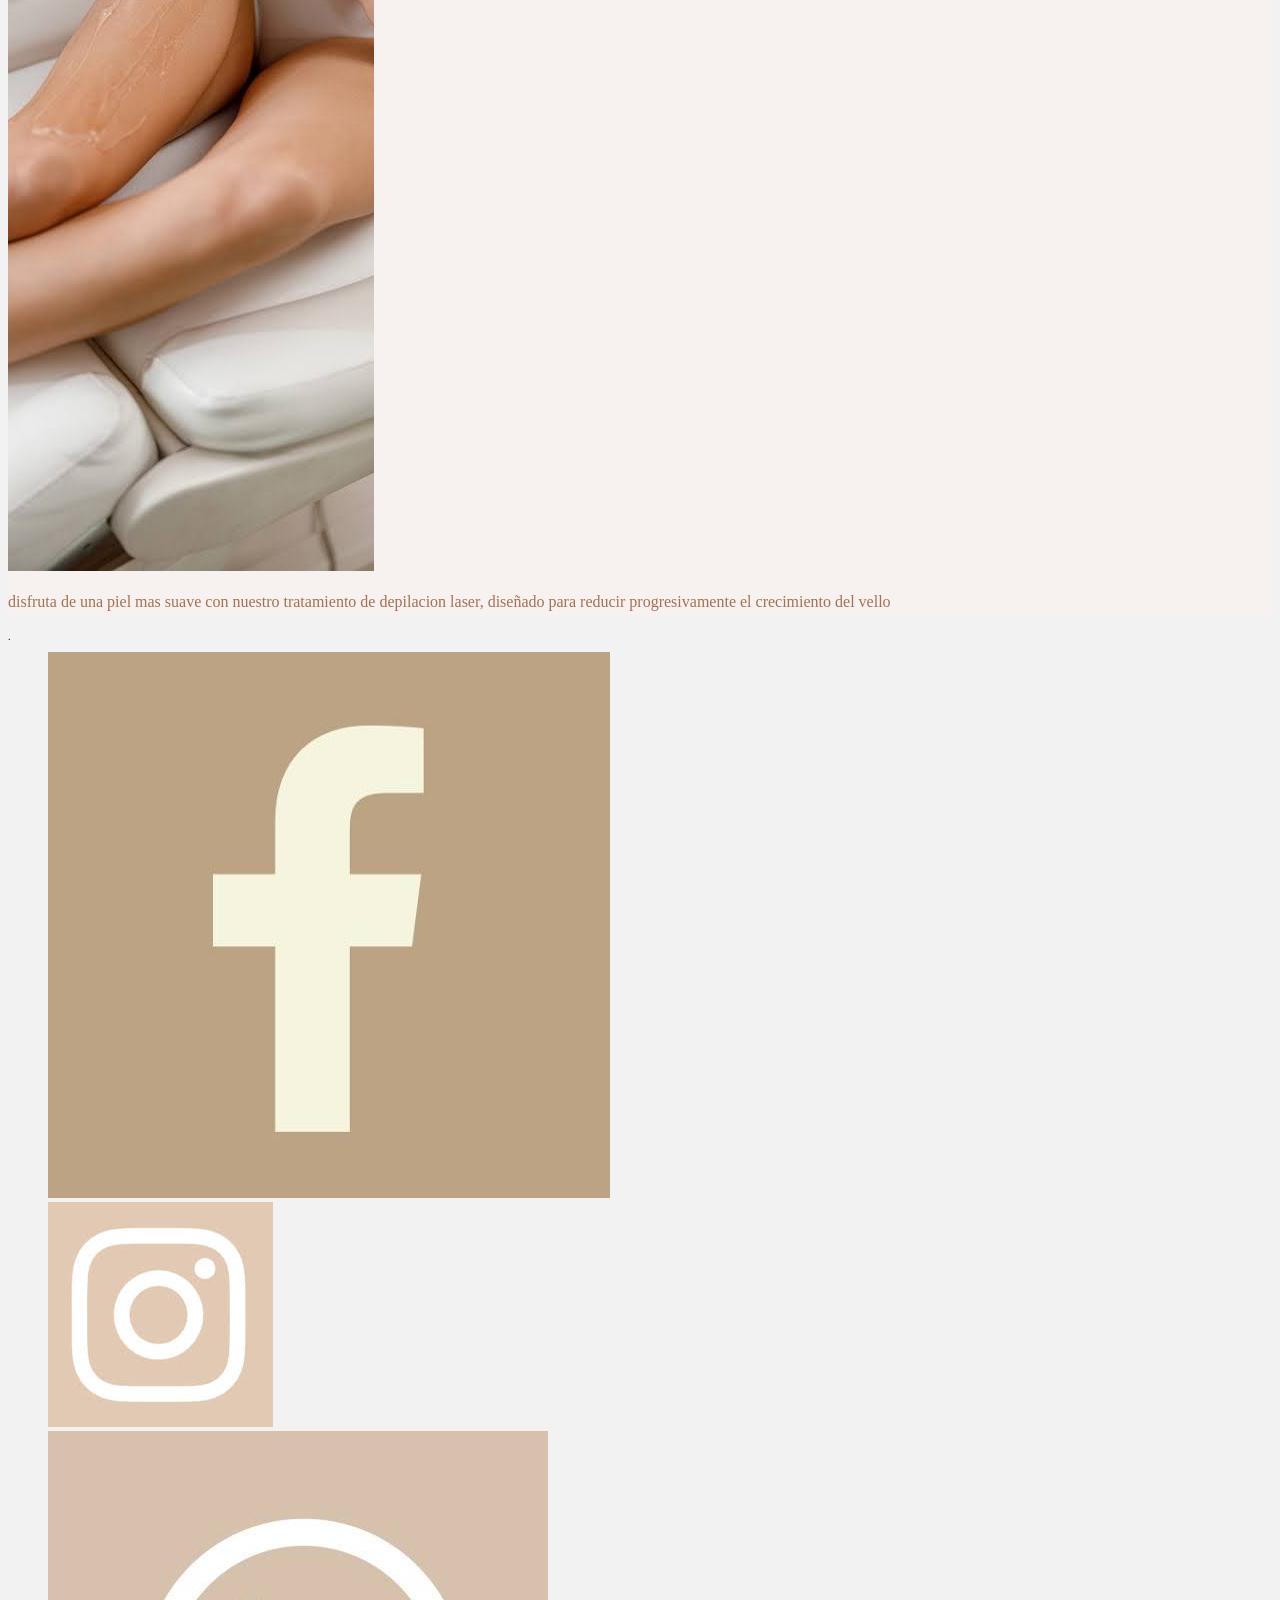
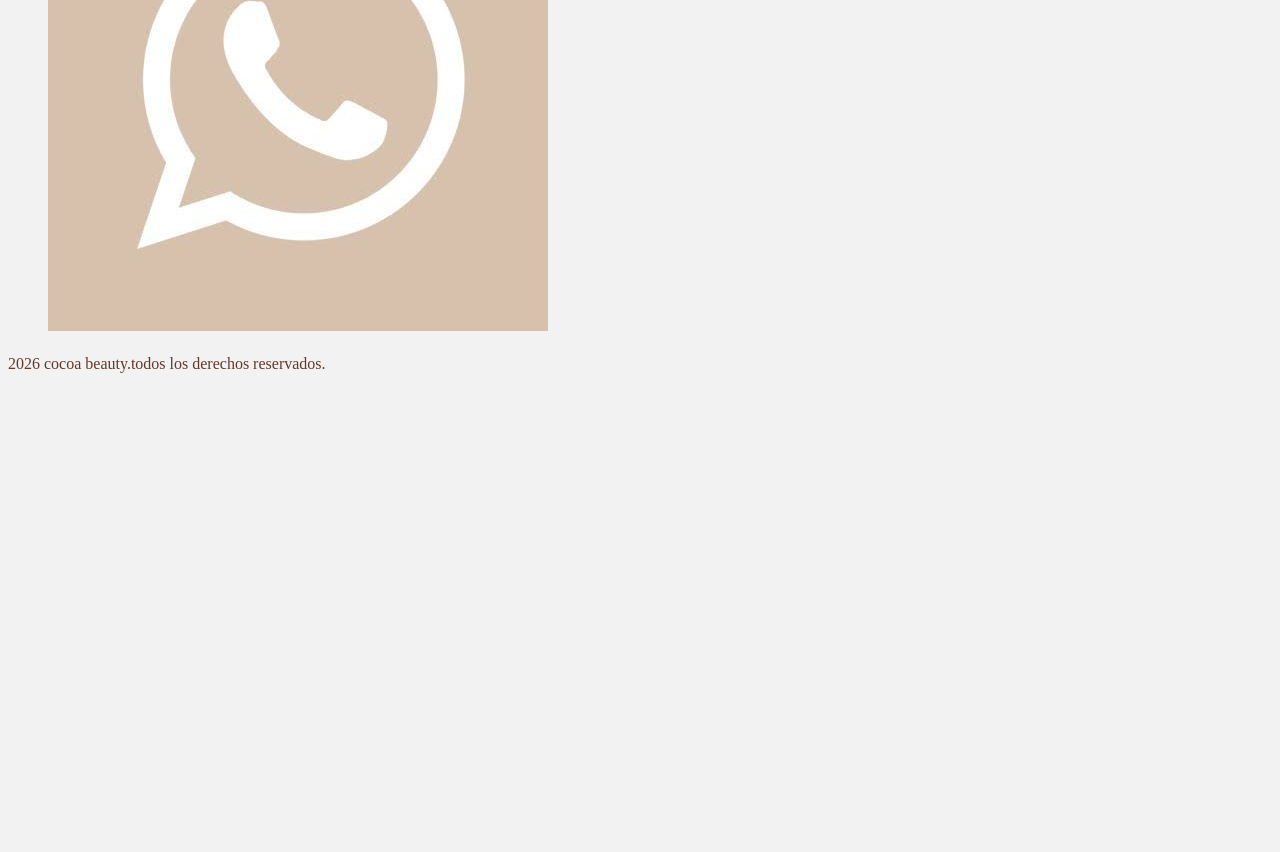
==== commit 315b4331: "actualizo proyecto cocoa beauty" ====
--- a/index.html
+++ b/index.html
@@ -9,90 +9,91 @@
 </head>
 
 <body>
-    <!..ENCABEZADO..>
-        <HEader>
-            <img src="./ASSETS/Black And White Aesthetic Minimalist Modern Simple Typography Coconut Cosmetics Logo.png"
-                alt="logo de cocoa beauty " srcset="">
+    <!--ENCABEZADO--->.
+    <header>
+        <img src="./ASSETS/logo cocoa.png" alt="logo de cocoa beauty " srcset="">
 
-        </HEader>
-        <nav>
+    </header>
+    <nav>
 
-            <ul>
-                <li>
-                    <a href="#">Home</a>
-                </li>
-                <li>
-                    <a href="./Pages/productos.html">Productos</a>
-                </li>
-                <li>
-                    <a href="./Pages/nosotros.html">Nosotros</a>
-                </li>
-                <li>
-                    <a href="./Pages/resultados.html">Resultados</a>
-                </li>
-                <li>
-                    <a href="./Pages/contacto.html">Contacto</a>
-                </li>
+        <ul>
+            <li>
+                <a href="#">Home</a>
+            </li>
+            <li>
+                <a href="./pages/productos.html">Productos</a>
+            </li>
+            <li>
+                <a href="./pages/nosotros.html">Nosotros</a>
+            </li>
+            <li>
+                <a href="./pages/resultados.html">Resultados</a>
+            </li>
+            <li>
+                <a href="./pages/contacto.html">Contacto</a>
+            </li>
 
-            </ul>
-        </nav>
-        <!..CUERPO..>
-            <main>
-                <H1>Tu Belleza , nuestro cuidado</H1>
-                <section class="sectionimpar">
+        </ul>
+    </nav>
+    <!--CUERPO--->.
+    <main>
+        <H1>Tu Belleza , nuestro cuidado</H1>
+        <section class="sectionimpar">
 
-                    <h2>conoce nuestros tratamientos</h2>
-                    <img src="./ASSETS/facial.jfif" alt="facial">
-                    <p> ver mas </p>
-                </section>
+            <h2>conoce nuestros tratamientos</h2>
+            <img src="./ASSETS/facial.jfif" alt="facial">
+            <p> ver mas </p>
+        </section>
+
+        <h2> te ofrecemos: </h2>
+        <article>
+            <h3>limpieza faciales</h3>
+            <img src="./ASSETS/tratamiento facial.jfif" alt="tratamiento facial">
+            <p>eliminamos impurezas, celulas muertas y exceso de oleosidad para devolverle a tu piel frescura ,
+                suavidad y luminosidad </p>
+        </article>
+        <article>
+            <h3>tratamientos corporales</h3>
+            <img src="./ASSETS/madero.jfif" alt="Maderoterapia">
+            <p>tratamientos diseñados para cuidar tu cuerpo , mejorar la apariencia de la piel y ayudarte a
+                sentirte
+                mejor con vos misma</p>
+        </article>
+        <article>
+            <h3>Depilacion laser</h3>
+            <img src="./ASSETS/depilacion.jfif" alt="depilacion laser">
+            <p>disfruta de una piel mas suave con nuestro tratamiento de depilacion laser, diseñado para reducir
+                progresivamente el crecimiento del vello</p>
+        </article>
 
 
-                </section>
-                <h2> te ofrecemos: </h2>
-                <article>
-                    <h3>limpieza faciales</h3>
-                    <img src="./ASSETS/tratamiento facial.jfif" alt="tratamiento facial">
-                    <p>eliminamos impurezas, celulas muertas y exceso de oleosidad para devolverle a tu piel frescura ,
-                        suavidad y luminosidad </p>
-                </article>
-                <h3>tratamientos corporales</h3>
-                <img src="./ASSETS/madero.jfif" alt="Maderoterapia">
-                <p>tratamientos diseñados para cuidar tu cuerpo , mejorar la apariencia de la piel y ayudarte a sentirte
-                    mejor con vos misma</p>
-                <article>
-                    <h3>Depilacion laser</h3>
-                    <img src="./ASSETS/depilacion.jfif" alt="">
-                    <p>disfruta de una piel mas suave con nuestro tratamiento de depilacion laser, diseñado para reducir
-                        progresivamente el crecimiento del vello</p>
-                </article>
+    </main>
 
+    <!--PIE DE PAGINA --->.
+    <FOOter>
+        <ul>
+            <li>
+                <a href="https://www.facebook.com/p/Cocoa-espacio-beauty-100088062690036/" target="_blank"
+                    rel="noopener noreferrer"><img src="./ASSETS/facebook logo.jfif" alt="logo de facebook"></a>
+            </li>
+            <li>
+                <a href="https://www.instagram.com/cocoabeautyba/" target="_blank" rel="noopener noreferrer"><img
+                        src="./ASSETS/INSTAGRAM.jfif" alt="logo de instagram"></a>
+            </li>
+            <li>
+                <a href="https://api.whatsapp.com/send/?phone=541123953295&text=%C2%A1Hola%21+vi+tu+p%C3%A1gina+de+AgendaPro+y+me+gustar%C3%ADa+resolver+algunas+dudas&type=phone_number&app_absent=0"
+                    target="_blank" rel="noopener noreferrer"><img src="./ASSETS/WHATSAPP.jfif"
+                        alt="logo de whatsapp"></a>
+            </li>
 
-            </main>
+        </ul>
+        <p>2026 cocoa beauty.todos los derechos reservados.</p>
 
-            <!..PIE DE PAGINA..>
-                <FOOter>
-                    <ul>
-                        <li>
-                            <a href="https://www.facebook.com/p/Cocoa-espacio-beauty-100088062690036/"
-                                target="_blank"><img src="./ASSETS/facebook logo.jfif" alt="logo de facebook"></a>
-                        </li>
-                        <li>
-                            <a href="https://www.instagram.com/cocoabeautyba/" target="_blank"><img
-                                    src="./ASSETS/INSTAGRAM.jfif" alt="logo de instagram"></a>
-                        </li>
-                        <li>
-                            <a href="https://api.whatsapp.com/send/?phone=541123953295&text=%C2%A1Hola%21+vi+tu+p%C3%A1gina+de+AgendaPro+y+me+gustar%C3%ADa+resolver+algunas+dudas&type=phone_number&app_absent=0"
-                                target="_blank"><img src="./ASSETS/WHATSAPP.jfif" alt="logo de whatsapp"></a>
-                        </li>
-
-                    </ul>
-                    <p>derecho reservados</p>
-
-                    <iframe
-                        src="https://www.google.com/maps/embed?pb=!1m18!1m12!1m3!1d4644.755443790853!2d-58.39610878979705!3d-34.595611823129545!2m3!1f0!2f0!3f0!3m2!1i1024!2i768!4f13.1!3m3!1m2!1s0x95bcb50823088ec7%3A0x345effcb5f6a7fc6!2sCocoa%20espacio%20beauty!5e0!3m2!1ses!2sar!4v1793889601409!5m2!1ses!2sar"
-                        width="600" height="450" style="border:0;" allowfullscreen="" loading="lazy"
-                        referrerpolicy="strict-origin-when-cross-origin"></iframe>
-                </FOOter>
+        <iframe
+            src="https://www.google.com/maps/embed?pb=!1m18!1m12!1m3!1d4644.755443790853!2d-58.39610878979705!3d-34.595611823129545!2m3!1f0!2f0!3f0!3m2!1i1024!2i768!4f13.1!3m3!1m2!1s0x95bcb50823088ec7%3A0x345effcb5f6a7fc6!2sCocoa%20espacio%20beauty!5e0!3m2!1ses!2sar!4v1793889601409!5m2!1ses!2sar"
+            width="600" height="450" style="border:0;" allowfullscreen="" loading="lazy"
+            referrerpolicy="strict-origin-when-cross-origin"></iframe>
+    </footer>
 </body>
 
 </html>
--- a/styles/styles.css
+++ b/styles/styles.css
@@ -18,16 +18,16 @@
 
 }
 
-    {
-    h1,
-    h2,
-    h3,
-    h4,
-    h5,
-    h6
+
+h1,
+h2,
+h3,
+h4,
+h5,
+h6 {
     /* agregar tipografia*/
-    font-family: "Playfair Display" sans-serif;
-    list-style: none;
+    font-family: "Playfair Display", serif;
+
 
 }
 
@@ -46,8 +46,10 @@
 
 }
 
-ul {
-    /* cambiar bullets de la lista*/
+
+/* cambiar bullets de la lista*/
+nav ul,
+footer ul {
     list-style: none;
 }
 
@@ -55,13 +57,25 @@
 
     color: #663828;
     text-decoration: none;
-    font-family: "Playwrite IT Trad" sans-serif font-size: 2rem;
+    font-family: "Playfair display", serif;
+    font-size: 1.6rem;
+
+}
+
+nav ul {
+    display: flex;
+    justify-content: center;
+    align-items: center;
+    gap: 30px;
+    padding: 15px;
 
 }
 
 p {
-    font-family: "Playwrite IT Trad" sans-serif;
-    font-size: 2rem;
+    font-family: "Playfair display", serif;
+    font-size: 1.6rem;
+    line-height: 1.6;
+
 }
 
 main {
@@ -78,6 +92,12 @@
 
 footer {
     background-color: #F2F2F2;
-    color: #f7f1ef;
+    color: #663828;
+}
+
+/* ajuste de imagenes */
+img {
+    max-width: 100%;
+    height: auto;
 
 }
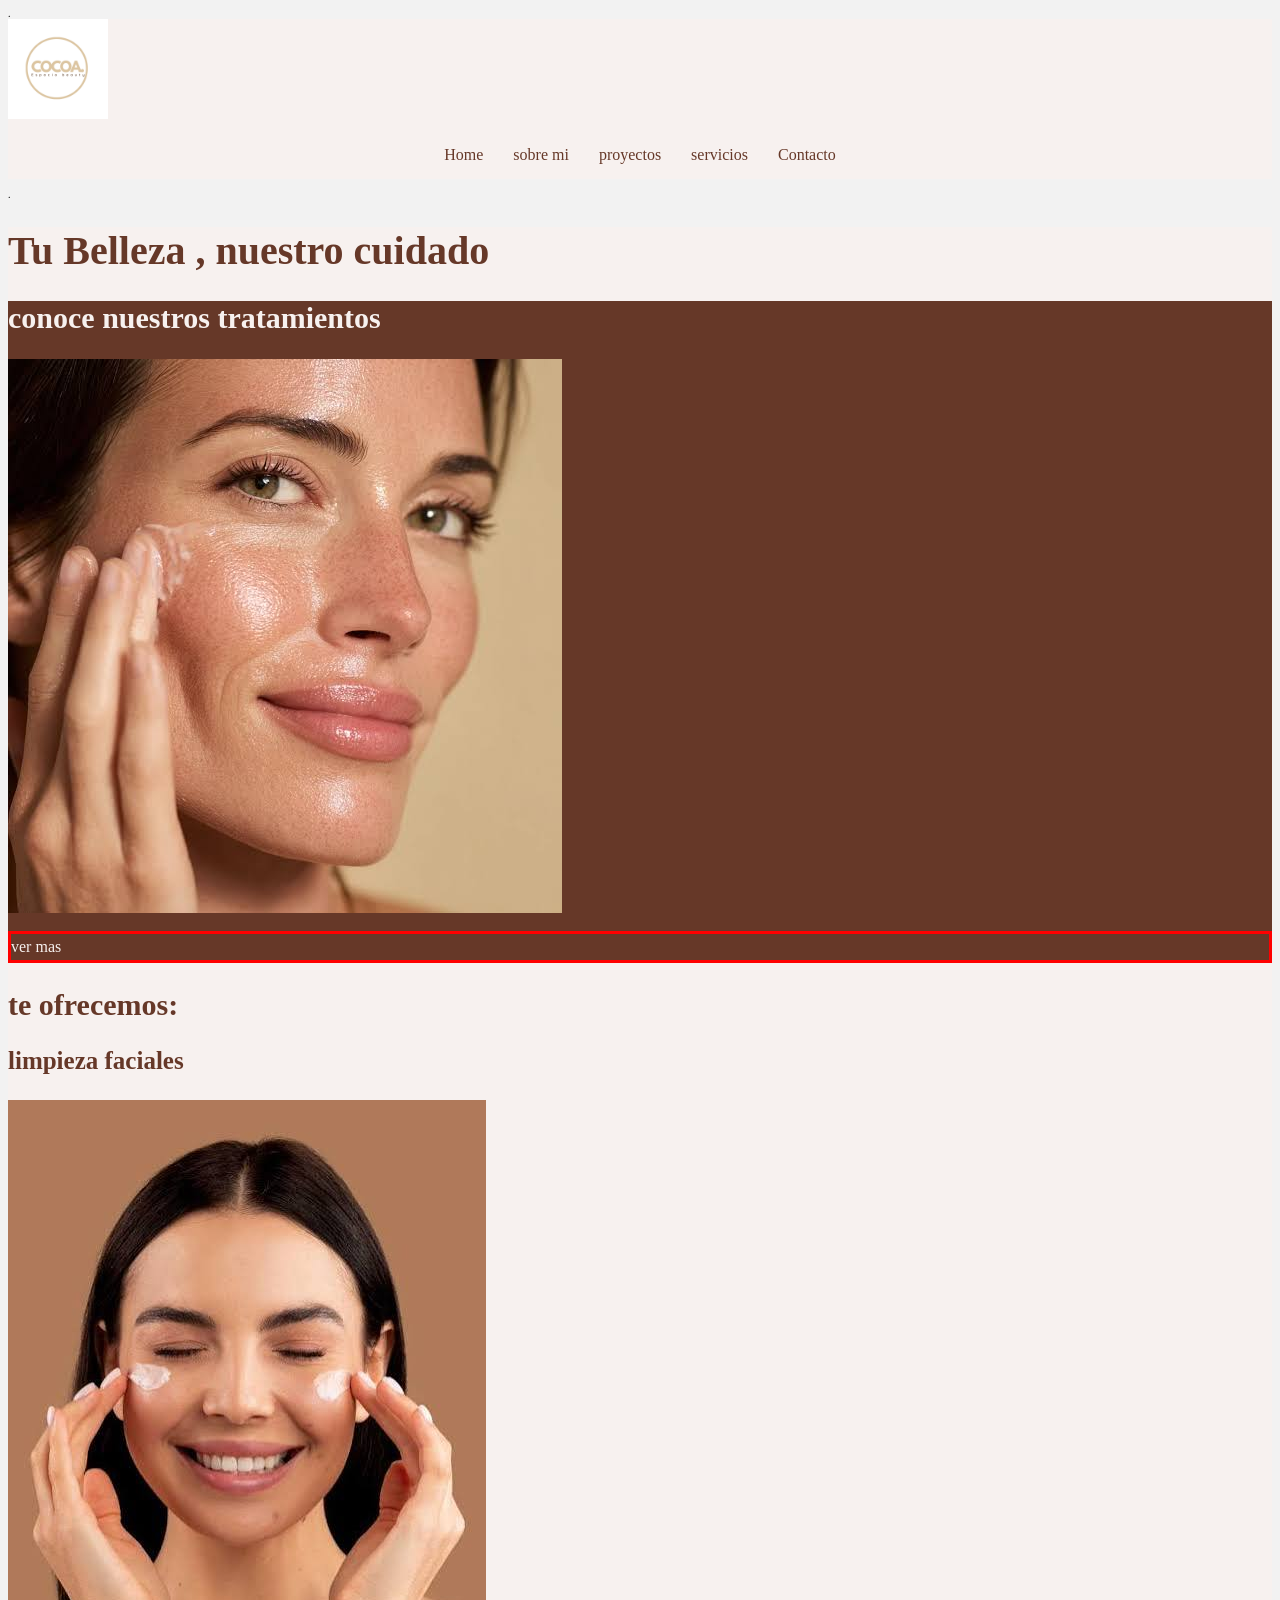
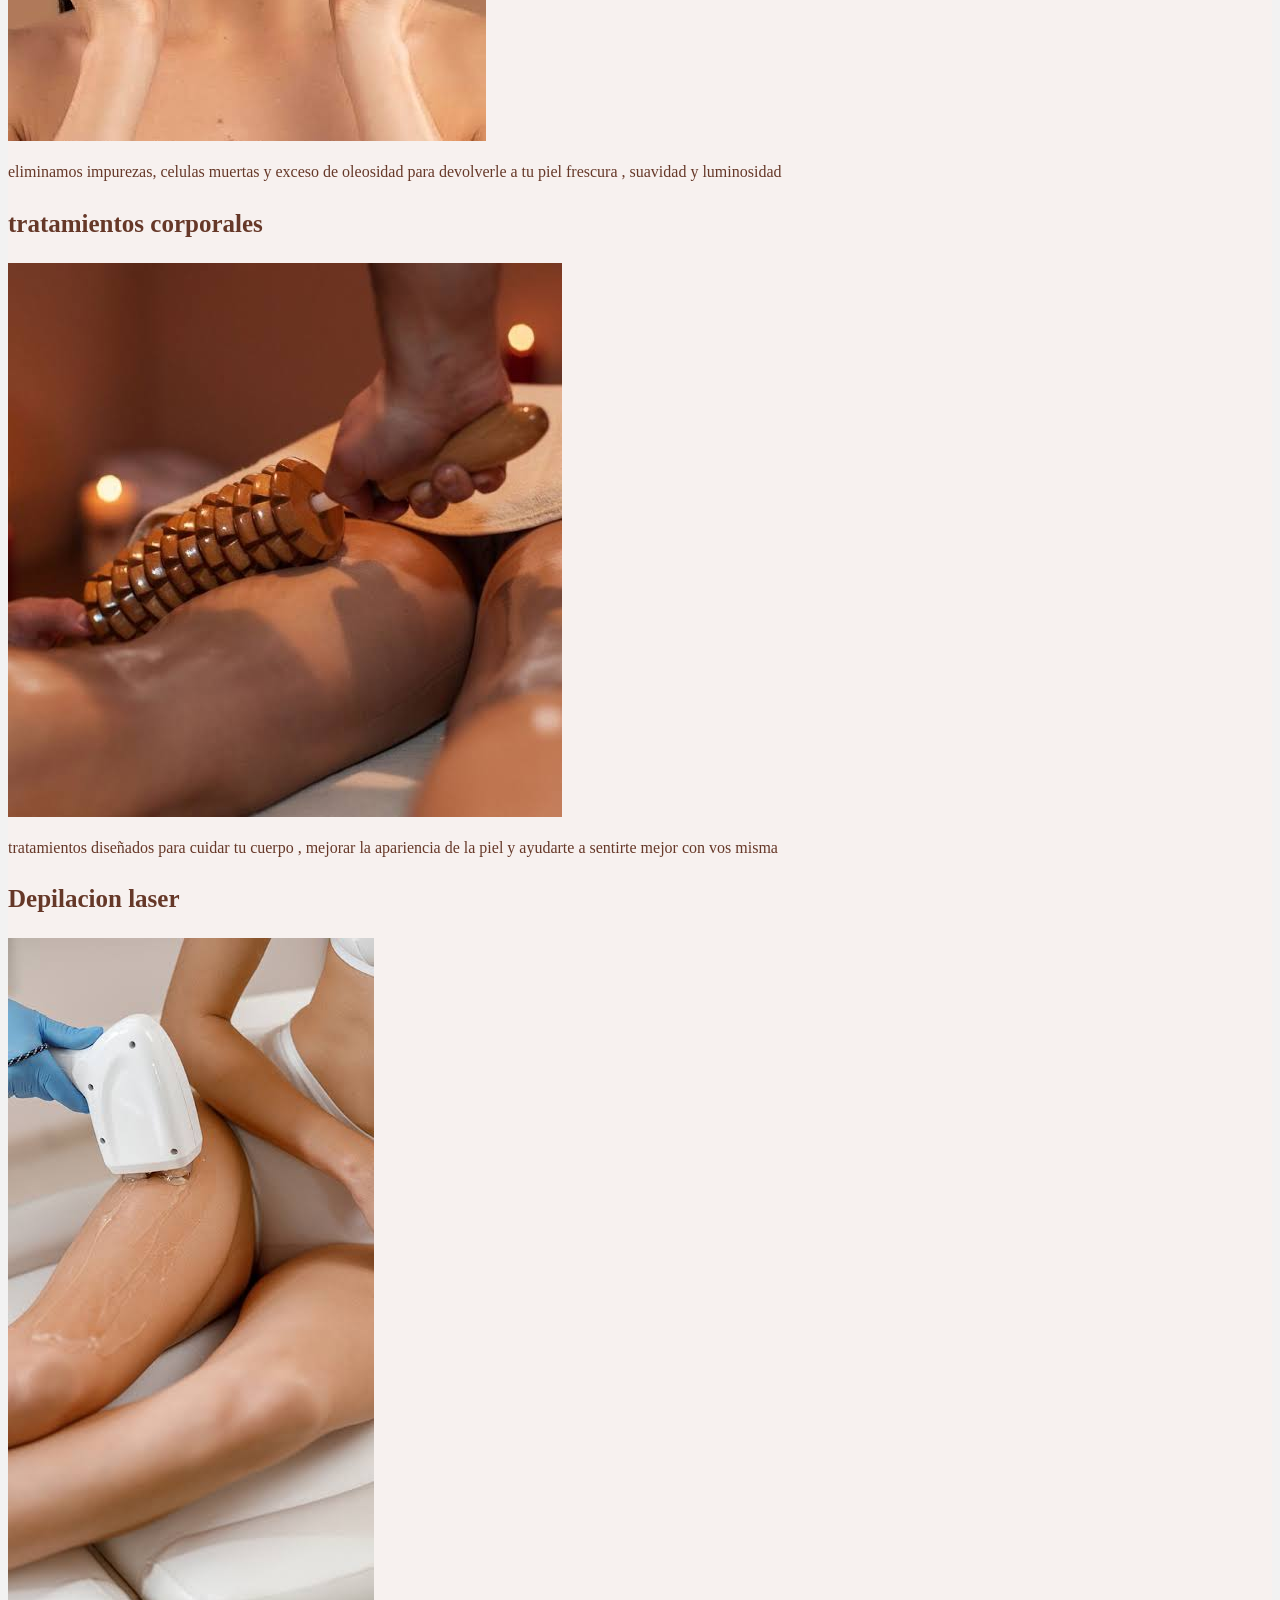
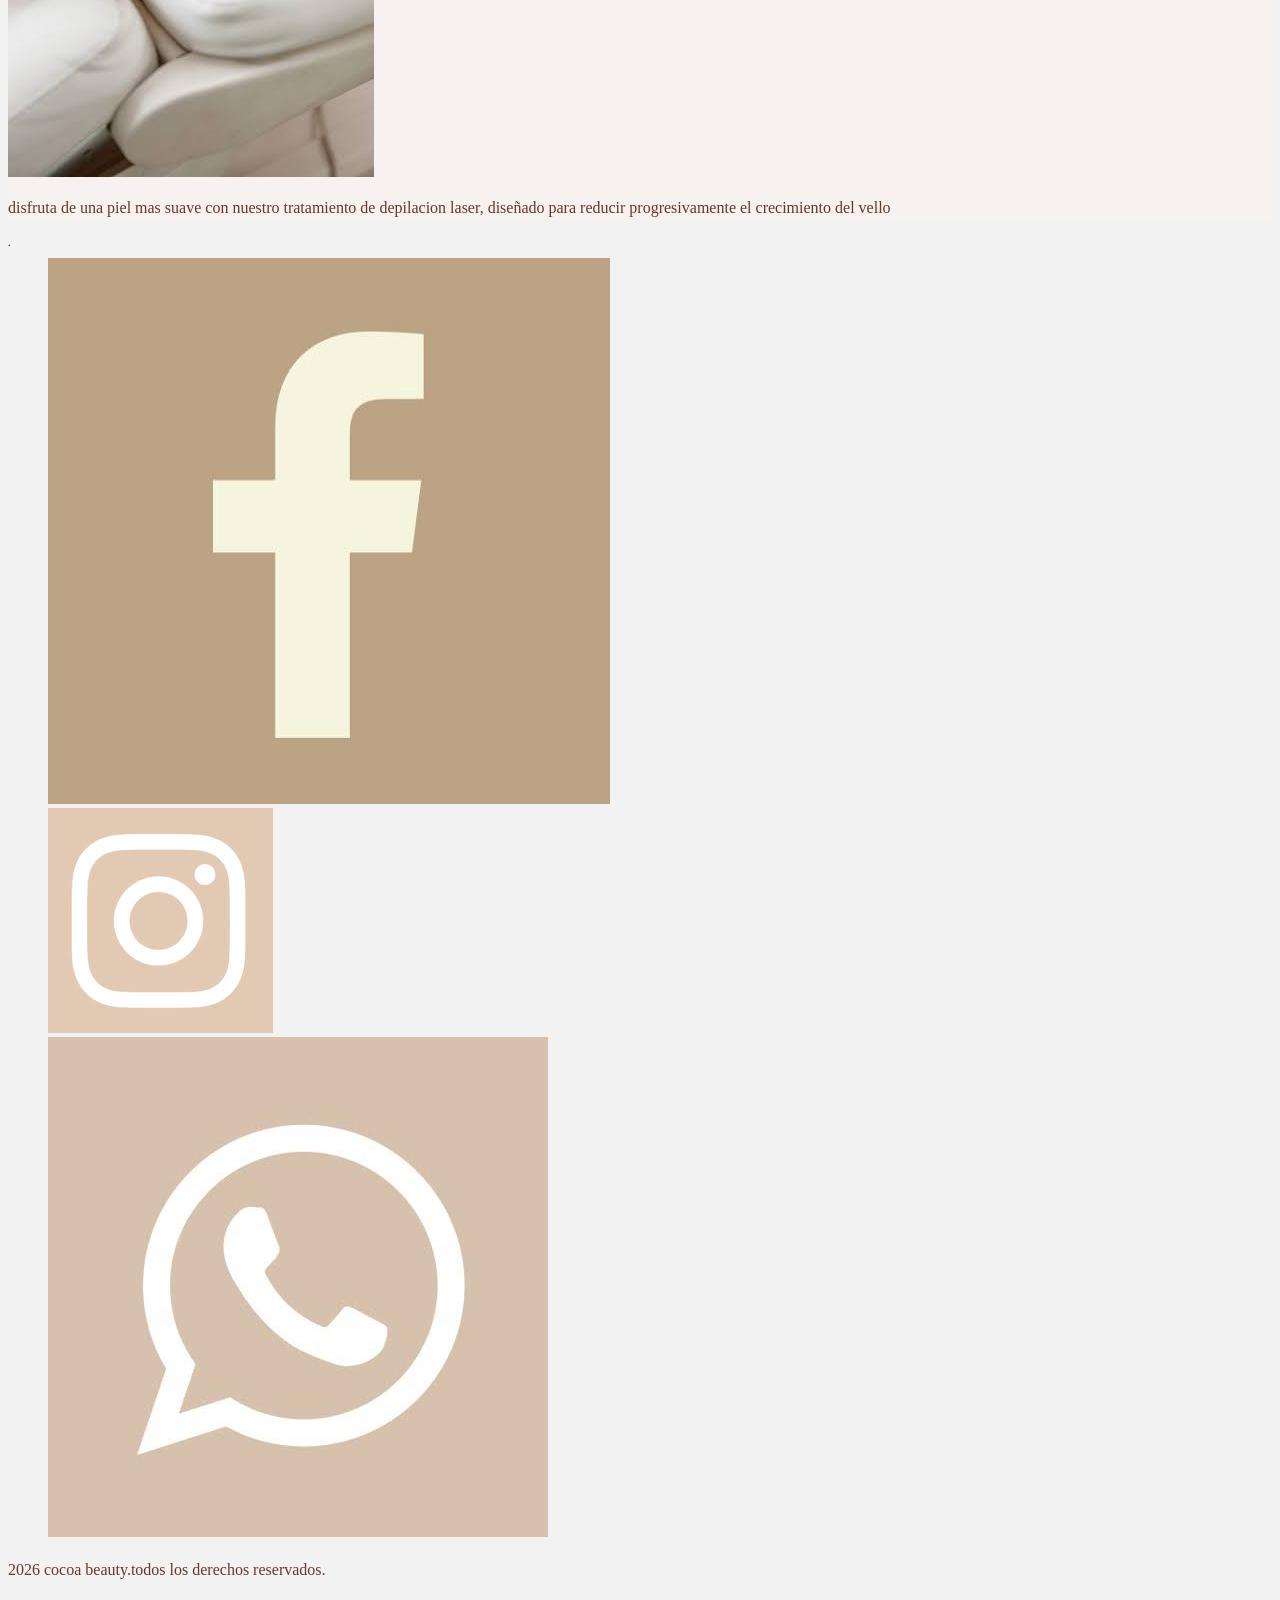
==== commit 67257a2c: "actualizacion proyecto" ====
--- a/index.html
+++ b/index.html
@@ -11,29 +11,35 @@
 <body>
     <!--ENCABEZADO--->.
     <header>
-        <img src="./ASSETS/logo cocoa.png" alt="logo de cocoa beauty " srcset="">
+        <div class="logo">
 
+            <img src="./ASSETS/logo cocoa.png" alt="logo de cocoa beauty " srcset="">
+
+
+        </div>
+
+
+        <nav>
+
+            <ul>
+                <li>
+                    <a href="#">Home</a>
+                </li>
+                <li>
+                    <a href="./pages/sobre-mi.html">sobre mi</a>
+                </li>
+                <li>
+                    <a href="./pages/proyectos.html">proyectos</a>
+                </li>
+                <li>
+                    <a href="./pages/servicios.html">servicios</a>
+                </li>
+                <li>
+                    <a href="./pages/contacto.html">Contacto</a>
+                </li>
+
+            </ul>
     </header>
-    <nav>
-
-        <ul>
-            <li>
-                <a href="#">Home</a>
-            </li>
-            <li>
-                <a href="./pages/productos.html">Productos</a>
-            </li>
-            <li>
-                <a href="./pages/nosotros.html">Nosotros</a>
-            </li>
-            <li>
-                <a href="./pages/resultados.html">Resultados</a>
-            </li>
-            <li>
-                <a href="./pages/contacto.html">Contacto</a>
-            </li>
-
-        </ul>
     </nav>
     <!--CUERPO--->.
     <main>
@@ -42,7 +48,7 @@
 
             <h2>conoce nuestros tratamientos</h2>
             <img src="./ASSETS/facial.jfif" alt="facial">
-            <p> ver mas </p>
+            <p class="boton"> ver mas </p>
         </section>
 
         <h2> te ofrecemos: </h2>
@@ -91,7 +97,7 @@
 
         <iframe
             src="https://www.google.com/maps/embed?pb=!1m18!1m12!1m3!1d4644.755443790853!2d-58.39610878979705!3d-34.595611823129545!2m3!1f0!2f0!3f0!3m2!1i1024!2i768!4f13.1!3m3!1m2!1s0x95bcb50823088ec7%3A0x345effcb5f6a7fc6!2sCocoa%20espacio%20beauty!5e0!3m2!1ses!2sar!4v1793889601409!5m2!1ses!2sar"
-            width="600" height="450" style="border:0;" allowfullscreen="" loading="lazy"
+            width="600" height="450" allowfullscreen="" loading="lazy"
             referrerpolicy="strict-origin-when-cross-origin"></iframe>
     </footer>
 </body>
--- a/styles/styles.css
+++ b/styles/styles.css
@@ -16,7 +16,20 @@
 header {
     background-color: #f7f1ef;
 
+
+    /*ancho max de todas las imagenes*/
+
 }
+
+
+
+.logo {
+
+    width: 10rem;
+
+}
+
+
 
 
 h1,
@@ -27,6 +40,7 @@
 h6 {
     /* agregar tipografia*/
     font-family: "Playfair Display", serif;
+    font-weight: 700;
 
 
 }
@@ -46,6 +60,11 @@
 
 }
 
+
+img {
+
+    max-width: 100%;
+}
 
 /* cambiar bullets de la lista*/
 nav ul,
@@ -81,13 +100,18 @@
 main {
 
     background-color: #f7f1ef;
-    color: #A67153;
+    color: #663828;
 }
 
 .sectionimpar {
     background-color: #663828;
     color: #f7f1ef;
 
+}
+
+.boton {
+    /* propiedades de box model*/
+    border: 3px red solid;
 }
 
 footer {
@@ -100,4 +124,8 @@
     max-width: 100%;
     height: auto;
 
+}
+
+iframe {
+    border: 0;
 }
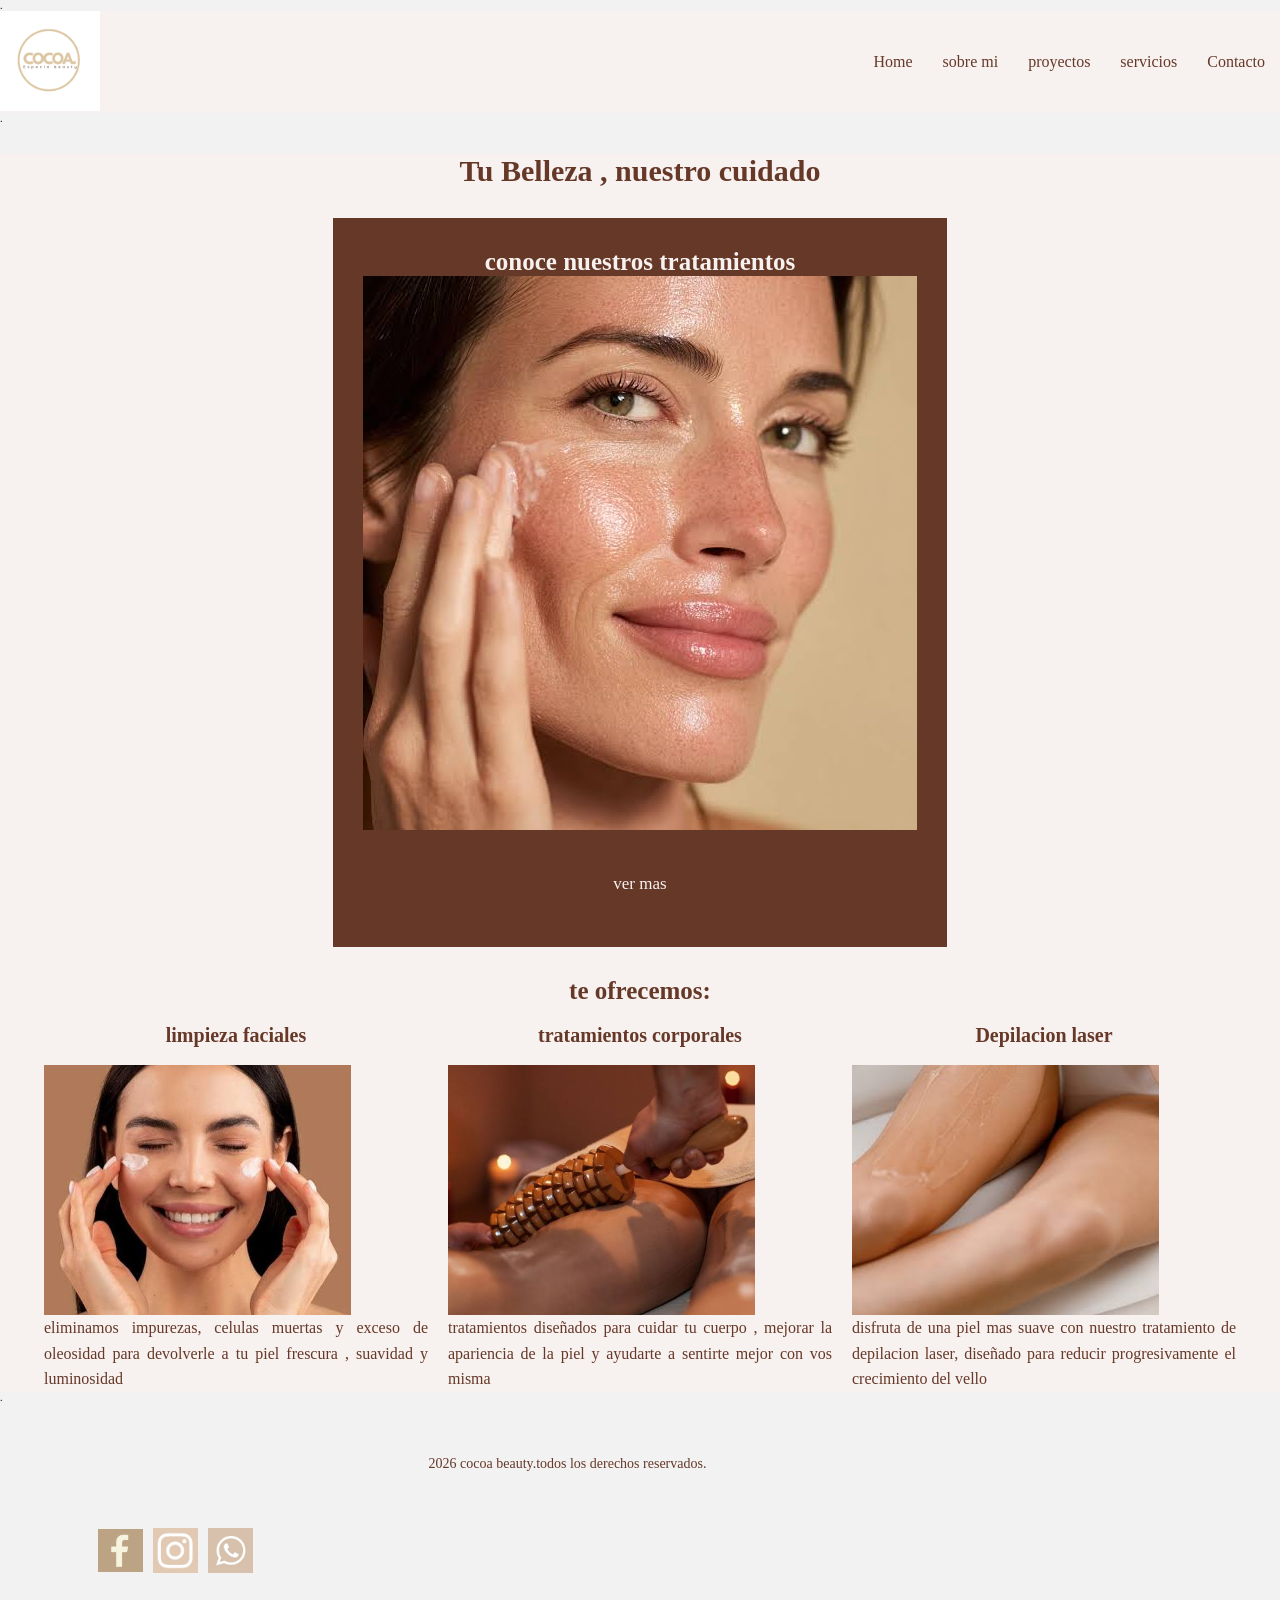
==== commit 61e38d7f: "preetrenga 3" ====
--- a/index.html
+++ b/index.html
@@ -39,8 +39,9 @@
                 </li>
 
             </ul>
+        </nav>
     </header>
-    </nav>
+
     <!--CUERPO--->.
     <main>
         <H1>Tu Belleza , nuestro cuidado</H1>
@@ -51,33 +52,38 @@
             <p class="boton"> ver mas </p>
         </section>
 
-        <h2> te ofrecemos: </h2>
-        <article>
-            <h3>limpieza faciales</h3>
-            <img src="./ASSETS/tratamiento facial.jfif" alt="tratamiento facial">
-            <p>eliminamos impurezas, celulas muertas y exceso de oleosidad para devolverle a tu piel frescura ,
-                suavidad y luminosidad </p>
-        </article>
-        <article>
-            <h3>tratamientos corporales</h3>
-            <img src="./ASSETS/madero.jfif" alt="Maderoterapia">
-            <p>tratamientos diseñados para cuidar tu cuerpo , mejorar la apariencia de la piel y ayudarte a
-                sentirte
-                mejor con vos misma</p>
-        </article>
-        <article>
-            <h3>Depilacion laser</h3>
-            <img src="./ASSETS/depilacion.jfif" alt="depilacion laser">
-            <p>disfruta de una piel mas suave con nuestro tratamiento de depilacion laser, diseñado para reducir
-                progresivamente el crecimiento del vello</p>
-        </article>
+        <section class="sectionpar">
 
+            <h2> te ofrecemos: </h2>
 
+            <div class="contenedortarjetas">
+
+                <article class="tarjeta">
+                    <h3>limpieza faciales</h3>
+                    <img src="./ASSETS/tratamiento facial.jfif" alt="tratamiento facial">
+                    <p>eliminamos impurezas, celulas muertas y exceso de oleosidad para devolverle a tu piel frescura ,
+                        suavidad y luminosidad </p>
+                </article>
+                <article class="tarjeta">
+                    <h3>tratamientos corporales</h3>
+                    <img src="./ASSETS/madero.jfif" alt="Maderoterapia">
+                    <p>tratamientos diseñados para cuidar tu cuerpo , mejorar la apariencia de la piel y ayudarte a
+                        sentirte
+                        mejor con vos misma</p>
+                </article>
+                <article class="tarjeta">
+                    <h3>Depilacion laser</h3>
+                    <img src="./ASSETS/depilacion.jfif" alt="depilacion laser">
+                    <p>disfruta de una piel mas suave con nuestro tratamiento de depilacion laser, diseñado para reducir
+                        progresivamente el crecimiento del vello</p>
+                </article>
+            </div>
+        </section>
     </main>
 
     <!--PIE DE PAGINA --->.
     <FOOter>
-        <ul>
+        <ul class="redes">
             <li>
                 <a href="https://www.facebook.com/p/Cocoa-espacio-beauty-100088062690036/" target="_blank"
                     rel="noopener noreferrer"><img src="./ASSETS/facebook logo.jfif" alt="logo de facebook"></a>
@@ -97,7 +103,7 @@
 
         <iframe
             src="https://www.google.com/maps/embed?pb=!1m18!1m12!1m3!1d4644.755443790853!2d-58.39610878979705!3d-34.595611823129545!2m3!1f0!2f0!3f0!3m2!1i1024!2i768!4f13.1!3m3!1m2!1s0x95bcb50823088ec7%3A0x345effcb5f6a7fc6!2sCocoa%20espacio%20beauty!5e0!3m2!1ses!2sar!4v1793889601409!5m2!1ses!2sar"
-            width="600" height="450" allowfullscreen="" loading="lazy"
+            width="300" height="200" allowfullscreen="" loading="lazy"
             referrerpolicy="strict-origin-when-cross-origin"></iframe>
     </footer>
 </body>
--- a/styles/styles.css
+++ b/styles/styles.css
@@ -3,6 +3,12 @@
 html {
     font-size: 62.5%;
 
+}
+
+* {
+    padding: 0;
+    margin: 0;
+    box-sizing: border-box;
 }
 
 body {
@@ -15,18 +21,31 @@
 /* cambio de color de fondo */
 header {
     background-color: #f7f1ef;
-
-
-    /*ancho max de todas las imagenes*/
-
-}
+    display: flex;
+    justify-content: space-between;
+    align-items: center;
+    gap: 2rem;
+}
+
+ul {
+    display: flex;
+    gap: 1.3rem;
+    flex-wrap: wrap;
+    justify-content: center;
+    align-items: center;
+
+
+
+}
+
+/*ancho max de todas las imagenes*/
+
 
 
 
 .logo {
 
     width: 10rem;
-
 }
 
 
@@ -46,23 +65,22 @@
 }
 
 h1 {
-    font-size: 4rem;
+    font-size: 3rem;
 
 }
 
 h2 {
-    font-size: 3rem;
+    font-size: 2.5rem;
 
 }
 
 h3 {
-    font-size: 2.5rem;
+    font-size: 2rem;
 
 }
 
 
 img {
-
     max-width: 100%;
 }
 
@@ -101,31 +119,147 @@
 
     background-color: #f7f1ef;
     color: #663828;
+    display: flex;
+    flex-direction: column;
+    align-items: center;
+    margin-top: 3rem;
+
 }
 
 .sectionimpar {
     background-color: #663828;
     color: #f7f1ef;
+    padding: 3rem;
+    display: flex;
+    flex-direction: column;
+    align-items: center;
+    margin-top: 3rem;
 
 }
 
 .boton {
+    font-size: 1.7rem;
     /* propiedades de box model*/
-    border: 3px red solid;
+    border: 2px #F2F2F2;
+    /*borde*/
+    /*relleno de la caja*/
+    padding-top: 2rem;
+    /* espacio fuera del borde */
+    margin: 2rem;
+}
+
+.sectionpar {
+
+    display: flex;
+    flex-direction: column;
+    align-items: center;
+    margin-top: 3rem;
+}
+
+.contenedortarjetas {
+    /* propiedades de flex*/
+    /* propiedades*/
+    display: flex;
+    flex-direction: row;
+    /* distribuye los elementos  a lo largo del eje principal activo*/
+    justify-content: center;
+    /* distribuye los elementos sobre el eje secundario*/
+    align-items: stretch;
+    /* genera espacios flex*/
+    gap: 20px;
+
+
+}
+
+.tarjeta {
+    width: 30%;
+    display: flex;
+    flex-direction: column;
+
+}
+
+.tarjeta img {
+    width: 80%;
+    height: 250px;
+    object-fit: cover;
+
+}
+
+.tarjeta h3 {
+    height: 60px;
+    display: flex;
+    align-items: center;
+    justify-content: center;
+    text-align: center;
+
+}
+
+.tarjeta p {
+    text-align: justify;
+}
+
+main figure {
+    width: 100%;
+    max-width: 300px;
+    object-fit: contain;
+}
+
+main figure img {
+    width: 100%;
+    height: 300px;
+    object-fit: contain;
+}
+
+main figcaption {
+    font-size: 1.8rem;
+    text-align: center;
+    margin-top: 1rem;
+
 }
 
 footer {
     background-color: #F2F2F2;
     color: #663828;
+    margin-top: 3rem;
+    font-size: 2rem;
+    display: flex;
+    justify-content: space-around;
+    align-self: center;
+    padding: 20px;
+    flex-wrap: wrap;
+    gap: 20px;
+}
+
+.redes {
+    display: flex;
+    list-style: none;
+    gap: 10px;
+    padding: 0;
+    margin: 0;
+
+}
+
+.redes img {
+    width: 45px;
+    height: 45px;
+
+}
+
+footer p {
+    text-align: center;
+    font-size: 14px;
 }
 
 /* ajuste de imagenes */
-img {
-    max-width: 100%;
-    height: auto;
-
-}
-
-iframe {
+footer img {
+    max-width: 100px;
+    height: 100px;
+    object-fit: contain;
+
+}
+
+footer iframe {
+    width: 300px;
+    height: 200px;
     border: 0;
 }
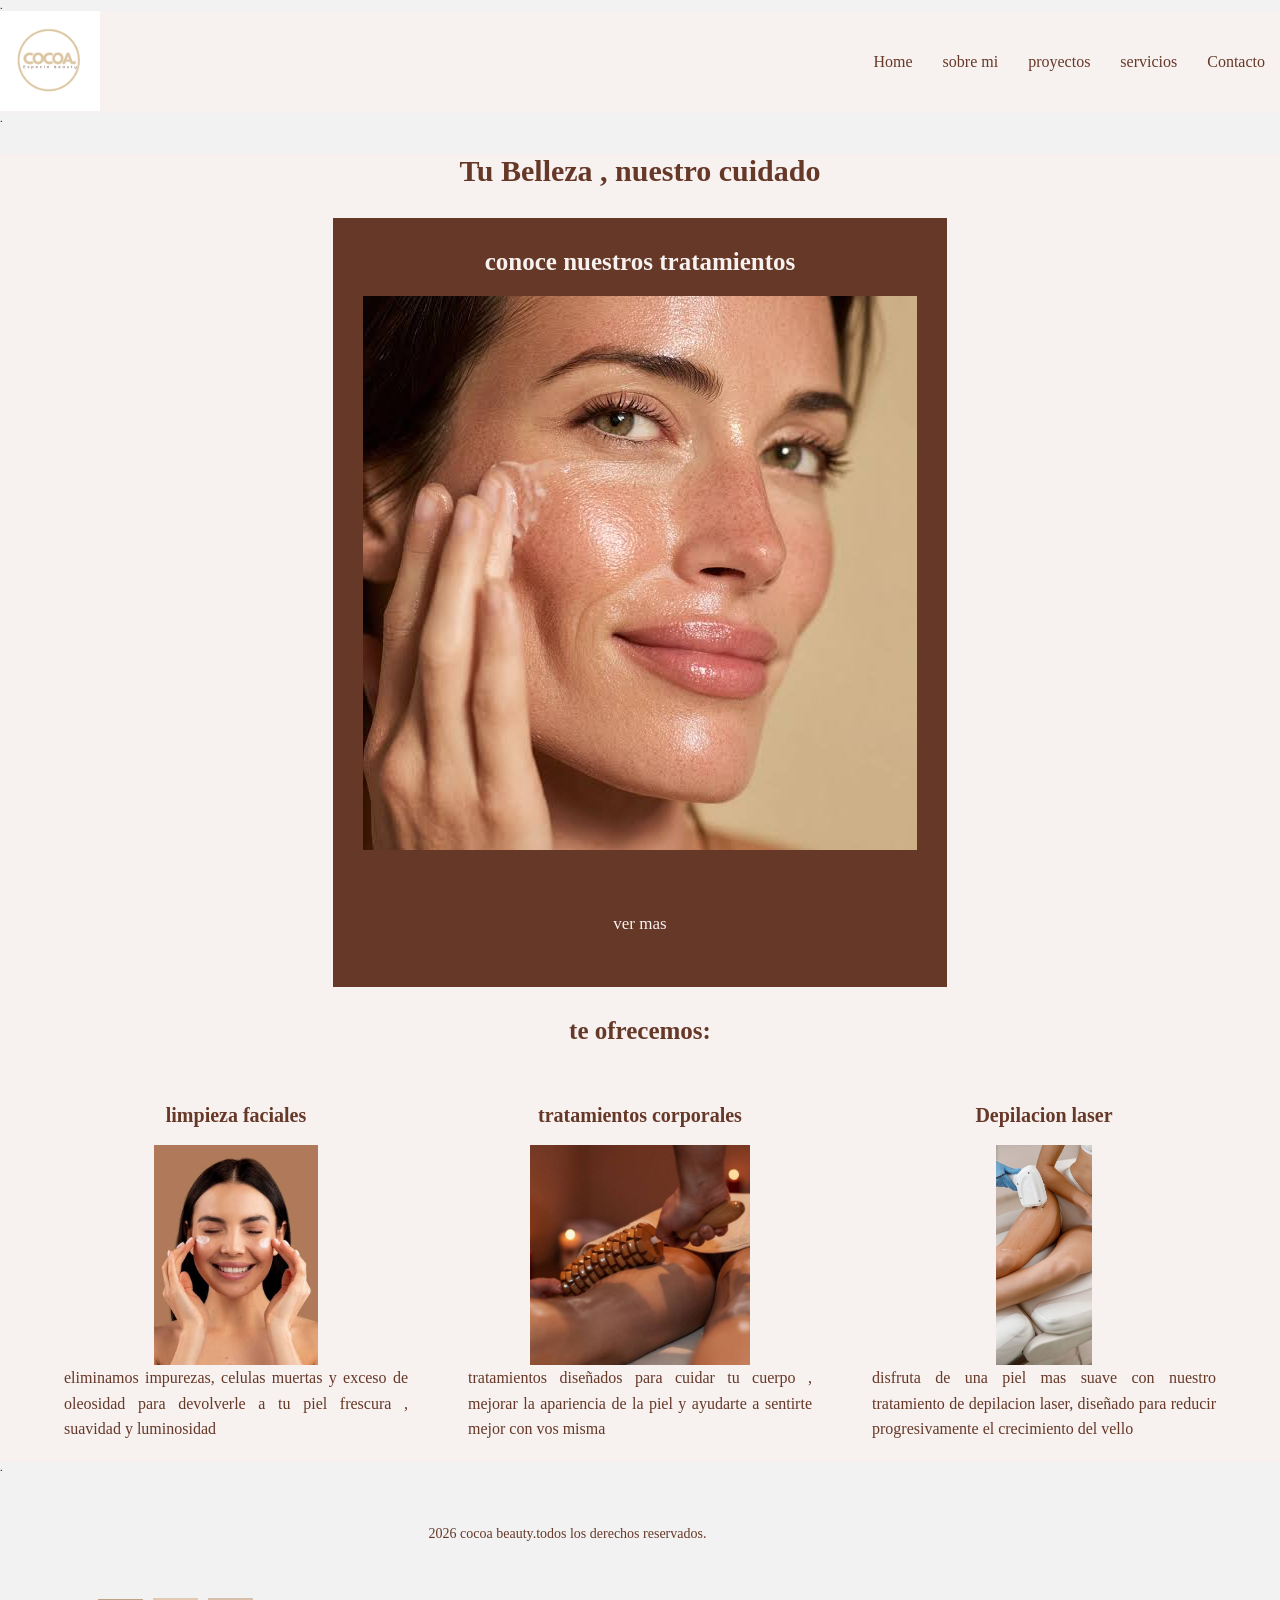
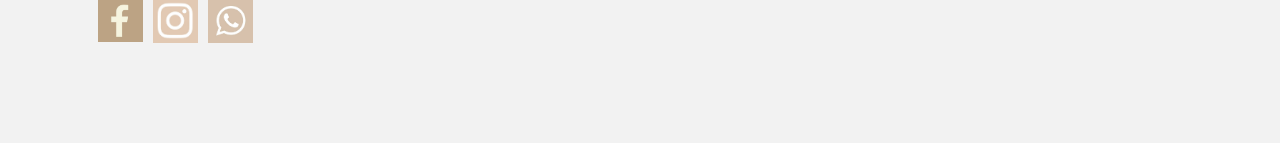
==== commit 3358a2b1: "preentrega 3" ====
--- a/index.html
+++ b/index.html
@@ -26,16 +26,16 @@
                     <a href="#">Home</a>
                 </li>
                 <li>
-                    <a href="./pages/sobre-mi.html">sobre mi</a>
+                    <a href="./Pages/sobre-mi.html">sobre mi</a>
                 </li>
                 <li>
-                    <a href="./pages/proyectos.html">proyectos</a>
+                    <a href="./Pages/proyectos.html">proyectos</a>
                 </li>
                 <li>
-                    <a href="./pages/servicios.html">servicios</a>
+                    <a href="./Pages/servicios.html">servicios</a>
                 </li>
                 <li>
-                    <a href="./pages/contacto.html">Contacto</a>
+                    <a href="./Pages/contacto.html">Contacto</a>
                 </li>
 
             </ul>
--- a/styles/styles.css
+++ b/styles/styles.css
@@ -134,6 +134,7 @@
     flex-direction: column;
     align-items: center;
     margin-top: 3rem;
+    gap: 20px;
 
 }
 
@@ -154,6 +155,7 @@
     flex-direction: column;
     align-items: center;
     margin-top: 3rem;
+    gap: 20px;
 }
 
 .contenedortarjetas {
@@ -167,6 +169,7 @@
     align-items: stretch;
     /* genera espacios flex*/
     gap: 20px;
+    flex-wrap: wrap;
 
 
 }
@@ -175,13 +178,17 @@
     width: 30%;
     display: flex;
     flex-direction: column;
+    align-items: center;
+    padding: 20px;
+    margin: 0;
+    box-sizing: border-box;
 
 }
 
 .tarjeta img {
     width: 80%;
-    height: 250px;
-    object-fit: cover;
+    height: 220px;
+    object-fit: contain;
 
 }
 
@@ -202,12 +209,18 @@
     width: 100%;
     max-width: 300px;
     object-fit: contain;
+    margin: 0;
 }
 
 main figure img {
-    width: 100%;
-    height: 300px;
-    object-fit: contain;
+    width: auto;
+    max-width: 100%;
+    height: auto;
+    max-height: 420%;
+    object-fit: contain;
+    display: block;
+    margin: 0;
+
 }
 
 main figcaption {
